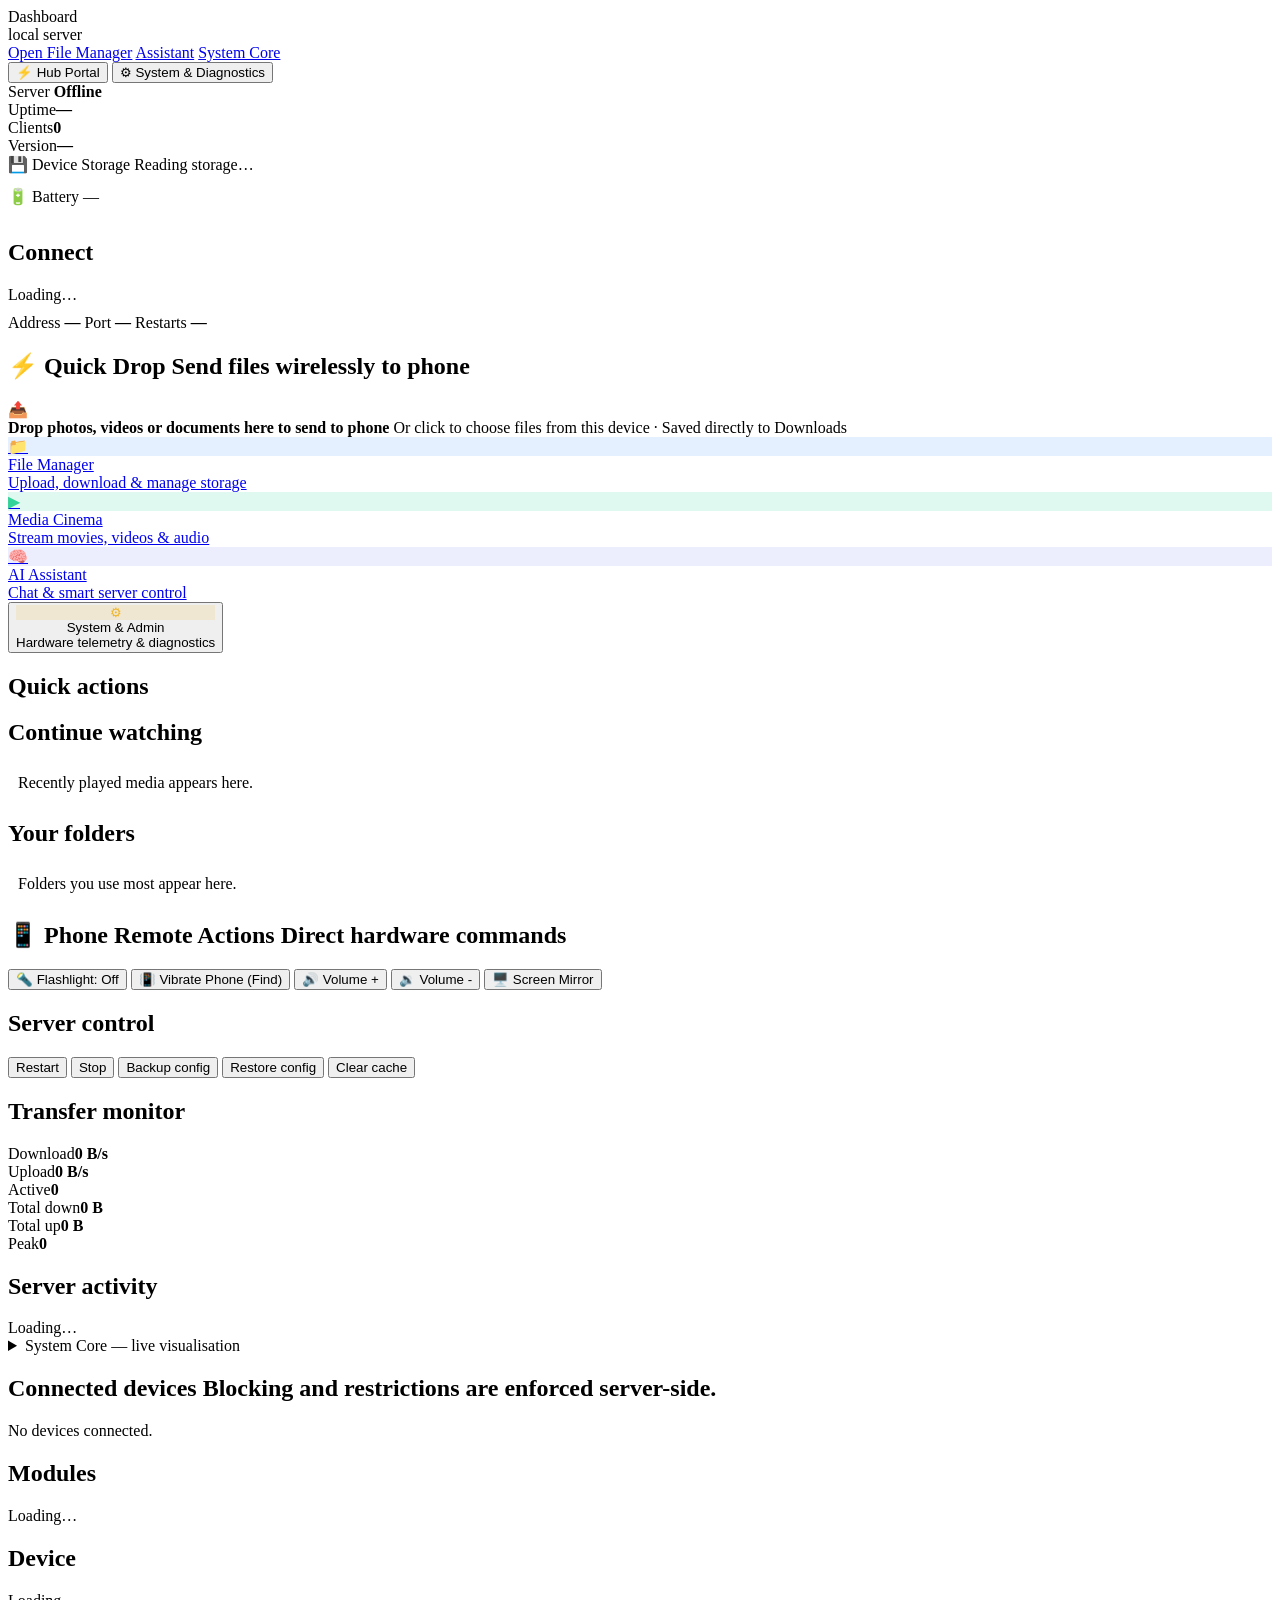
==== app/src/main/assets/dashboard/index.html @ 64a340e4 "feat: modernize web hub, add Quick Drop, phone remote actions, mobile bottom dock, and native share " ====
<!DOCTYPE html>
<html lang="en">
<head>
  <meta charset="UTF-8" />
  <meta name="viewport" content="width=device-width, initial-scale=1.0" />
  <title>LocalHub — Dashboard</title>
  <link rel="stylesheet" href="/style.css" />
  <link rel="stylesheet" href="/theme-pro.css" />
  <link rel="stylesheet" href="/animations.css" />
  <link rel="manifest" href="/manifest.webmanifest" />
  <meta name="theme-color" content="#0c1015" />
  <link rel="icon" type="image/png" href="/icon-192.png" />
</head>
<body class="lh-page">
  <!-- Shared top navigation (rendered by /nav.js) -->
  <div id="lh-nav"></div>

  <main>
    <!-- Page head: what this is + the one thing you usually want to do -->
    <div class="lh-page-head">
      <div>
        <div class="lh-page-title">Dashboard</div>
        <div class="lh-page-sub" id="server-url">local server</div>
      </div>
      <div class="lh-page-actions">
        <a class="btn btn-primary" href="/files" data-test="open-files">Open File Manager</a>
        <a class="btn" href="/ai/">Assistant</a>
        <a class="btn admin-only" href="/core" data-test="open-core">System Core</a>
      </div>
    </div>

    <!-- View Switcher Tabs -->
    <div class="lh-tab-nav" role="tablist">
      <button class="lh-tab active" id="tab-btn-hub" type="button" role="tab" aria-selected="true" onclick="lhSetTab('hub')">
        <span class="lh-tab-ico">⚡</span> Hub Portal
      </button>
      <button class="lh-tab" id="tab-btn-system" type="button" role="tab" aria-selected="false" onclick="lhSetTab('system')">
        <span class="lh-tab-ico">⚙</span> System &amp; Diagnostics
      </button>
    </div>

    <!-- ===== TAB 1: HUB PORTAL (Clean, Mobile-Optimized) ===== -->
    <div class="lh-tab-pane active" id="pane-hub">
      <!-- 1. State at a glance: four numbers -->
      <section class="status-banner lh-metrics" id="status-banner">
        <div class="sb-item"><span>Server</span><b id="online-text"><span class="dot off" id="online-dot"></span> Offline</b></div>
        <div class="sb-item"><span>Uptime</span><b id="sb-uptime">—</b></div>
        <div class="sb-item"><span>Clients</span><b id="sb-clients">0</b></div>
        <div class="sb-item"><span>Version</span><b id="sb-version">—</b></div>
      </section>

      <!-- 2. Device Vitals: Live Storage & Battery Overview -->
      <section class="card lh-vitals-card" id="vitals-card">
        <div class="lh-vitals-row">
          <div class="vital-item">
            <div class="vital-head">
              <span class="vital-label">💾 Device Storage</span>
              <span class="vital-sub" id="storage-summary">Reading storage…</span>
            </div>
            <div class="bar" style="margin-top:6px;height:7px"><div class="bar-fill" id="storage-bar" style="width:0%"></div></div>
          </div>
          <div class="vital-item" style="max-width:180px">
            <div class="vital-head">
              <span class="vital-label">🔋 Battery</span>
              <span class="vital-sub" id="battery-summary">—</span>
            </div>
            <div class="bar" style="margin-top:6px;height:7px"><div class="bar-fill" id="battery-bar" style="width:0%;background:var(--success)"></div></div>
          </div>
        </div>
      </section>

      <!-- 3. Connect: the primary job of this page -->
      <section class="card" id="connect-card">
        <h2>Connect <span class="spacer"></span><span class="hint" id="sb-name" style="text-transform:none;letter-spacing:0"></span></h2>
        <div id="connect-body">
          <div class="loading"><div class="spinner"></div>Loading&hellip;</div>
        </div>
        <div class="row" style="margin-top:10px;gap:14px;flex-wrap:wrap">
          <span class="hint">Address <b id="sb-ip" style="font-family:var(--mono);color:var(--text-dim)">—</b></span>
          <span class="hint">Port <b id="sb-port" style="font-family:var(--mono);color:var(--text-dim)">—</b></span>
          <span class="hint">Restarts <b id="sb-restarts" style="font-family:var(--mono);color:var(--text-dim)">—</b></span>
        </div>
      </section>

      <!-- 4. Quick Drop: Wireless Send to Phone -->
      <section class="card lh-drop-card" id="quickdrop-card">
        <h2>⚡ Quick Drop <span class="spacer"></span><span class="hint" style="text-transform:none;letter-spacing:0">Send files wirelessly to phone</span></h2>
        <div class="quickdrop-zone" id="quickdrop-zone">
          <div class="quickdrop-icon">📤</div>
          <div class="quickdrop-text">
            <b>Drop photos, videos or documents here to send to phone</b>
            <span>Or click to choose files from this device · Saved directly to Downloads</span>
          </div>
          <input type="file" id="quickdrop-input" multiple style="display:none" />
        </div>
        <div class="quickdrop-progress" id="quickdrop-progress" style="display:none">
          <div class="row"><span id="quickdrop-status">Sending file…</span><span class="spacer"></span><span id="quickdrop-pct">0%</span></div>
          <div class="bar" style="margin-top:5px;height:6px"><div class="bar-fill" id="quickdrop-bar" style="width:0%"></div></div>
        </div>
      </section>

      <!-- Mobile-First Launchpad Grid for Easy 1-Tap navigation -->
      <div class="lh-launchpad">
        <a class="lh-launch-tile" href="/files">
          <div class="tile-icon" style="background:rgba(76,154,255,0.15);color:#4c9aff">📁</div>
          <div class="tile-content">
            <div class="tile-title">File Manager</div>
            <div class="tile-desc">Upload, download &amp; manage storage</div>
          </div>
        </a>
        <a class="lh-launch-tile" href="/player">
          <div class="tile-icon" style="background:rgba(52,211,153,0.15);color:#34d399">▶</div>
          <div class="tile-content">
            <div class="tile-title">Media Cinema</div>
            <div class="tile-desc">Stream movies, videos &amp; audio</div>
          </div>
        </a>
        <a class="lh-launch-tile" href="/ai/">
          <div class="tile-icon" style="background:rgba(129,140,248,0.15);color:#818cf8">🧠</div>
          <div class="tile-content">
            <div class="tile-title">AI Assistant</div>
            <div class="tile-desc">Chat &amp; smart server control</div>
          </div>
        </a>
        <button class="lh-launch-tile" type="button" onclick="lhSetTab('system')">
          <div class="tile-icon" style="background:rgba(240,180,41,0.15);color:#f0b429">⚙</div>
          <div class="tile-content">
            <div class="tile-title">System &amp; Admin</div>
            <div class="tile-desc">Hardware telemetry &amp; diagnostics</div>
          </div>
        </button>
      </div>

      <!-- What you can do: real buttons in one row -->
      <section class="card user-only">
        <h2>Quick actions</h2>
        <div class="ctrl-row" id="user-quick"></div>
      </section>

      <!-- User Media & Folders -->
      <section class="card user-only">
        <h2>Continue watching</h2>
        <div id="user-media" class="list"><div class="hint" style="padding:8px 10px">Recently played media appears here.</div></div>
      </section>

      <section class="card user-only">
        <h2>Your folders</h2>
        <div id="user-files" class="list"><div class="hint" style="padding:8px 10px">Folders you use most appear here.</div></div>
      </section>
    </div>

    <!-- ===== TAB 2: SYSTEM & DIAGNOSTICS (Admin & Telemetry) ===== -->
    <div class="lh-tab-pane" id="pane-system">
      <!-- Remote Phone Control (Torch, Vibrate/Find, Volume, Screen Mirror) -->
      <section class="card admin-only" id="remote-control-card">
        <h2>📱 Phone Remote Actions <span class="spacer"></span><span class="hint">Direct hardware commands</span></h2>
        <div class="ctrl-row" style="margin-top:4px">
          <button class="btn" id="btn-torch" type="button">🔦 Flashlight: Off</button>
          <button class="btn" id="btn-vibrate" type="button">📳 Vibrate Phone (Find)</button>
          <button class="btn" id="btn-volume-up" type="button">🔊 Volume +</button>
          <button class="btn" id="btn-volume-down" type="button">🔉 Volume -</button>
          <button class="btn" id="btn-mirror" type="button">🖥️ Screen Mirror</button>
        </div>
        <div id="remote-action-status" class="hint" style="margin-top:8px"></div>
      </section>

      <section class="card admin-only" id="server-control-card">
        <h2>Server control</h2>
        <div class="ctrl-row" id="ctrl-row">
          <button class="btn" data-cmd="restart" data-test="server-restart">Restart</button>
          <button class="btn btn-danger" data-cmd="stop" data-test="server-stop">Stop</button>
          <span class="spacer"></span>
          <button class="btn btn-ghost" data-cmd="backup">Backup config</button>
          <button class="btn btn-ghost" data-cmd="restore">Restore config</button>
          <button class="btn btn-ghost" data-cmd="clear-cache">Clear cache</button>
        </div>
        <div id="ctrl-status" class="hint" style="margin-top:8px"></div>
      </section>

      <div class="lh-cols">
        <section class="card admin-only">
          <h2>Transfer monitor</h2>
          <div class="tm-grid">
            <div class="tm-item"><span>Download</span><b id="tm-dl">0 B/s</b></div>
            <div class="tm-item"><span>Upload</span><b id="tm-ul">0 B/s</b></div>
            <div class="tm-item"><span>Active</span><b id="tm-active">0</b></div>
            <div class="tm-item"><span>Total down</span><b id="tm-totdl">0 B</b></div>
            <div class="tm-item"><span>Total up</span><b id="tm-totul">0 B</b></div>
            <div class="tm-item"><span>Peak</span><b id="tm-peak">0</b></div>
          </div>
        </section>

        <section class="card admin-only">
          <h2>Server activity</h2>
          <div class="act-grid" id="activity-body">Loading&hellip;</div>
        </section>
      </div>

      <!-- System Core keeps its holographic visualisation, but it no longer
           eats the whole first screen: collapsed until you ask for it. -->
      <details class="card" id="core-card">
        <summary>System Core — live visualisation</summary>
        <div class="card-body">
          <div class="core-stage" style="position:relative;width:100%;height:min(52vh,380px);min-height:280px;border-radius:6px;overflow:hidden;background:var(--bg-2)">
            <canvas data-core id="core-embed" style="width:100%;height:100%;display:block"></canvas>
          </div>
          <div class="hint" style="margin-top:8px">
            <span class="dot on" id="core-dot"></span>
            <span id="core-info">loading…</span> — connected clients orbit · CPU / RAM / storage arcs · drag to rotate
          </div>
        </div>
      </details>

      <section class="card admin-only">
        <h2>Connected devices <span class="spacer"></span><span class="hint" style="text-transform:none;letter-spacing:0">Blocking and restrictions are enforced server-side.</span></h2>
        <div id="devices" class="list">No devices connected.</div>
        <div id="device-policy" style="margin-top:12px"></div>
      </section>

      <div class="lh-cols">
        <section class="card">
          <h2>Modules</h2>
          <div id="modules" class="list">Loading&hellip;</div>
        </section>
        <section class="card" id="device-card">
          <h2>Device</h2>
          <div id="device">Loading&hellip;</div>
        </section>
      </div>

      <!-- Supporting / Collapsed Admin Logs -->
      <details class="card" id="logs-card" style="display:none">
        <summary>Access logs</summary>
        <div class="card-body">
          <div class="logtoolbar">
            <button class="chip lf active" data-filter="all">All</button>
            <button class="chip lf" data-filter="GET">GET</button>
            <button class="chip lf" data-filter="POST">POST</button>
            <button class="chip lf" data-filter="download">Download</button>
            <button class="chip lf" data-filter="media">Media</button>
            <button class="chip lf" data-filter="error">Errors</button>
            <span class="spacer"></span>
            <button class="chip" id="export-logs">Export</button>
            <button class="chip" id="download-logs">Download</button>
            <button class="chip btn-danger" id="clear-logs">Clear</button>
          </div>
          <div id="logs" class="logs" style="margin-top:10px"></div>
        </div>
      </details>

      <section class="card dev-only" style="display:none">
        <h2>API explorer</h2>
        <div class="logtoolbar">
          <button class="chip" id="dev-refresh-endpoints">Refresh</button>
          <span class="spacer"></span>
          <button class="chip" id="dev-hide">Hide dev tools</button>
        </div>
        <div id="endpoints" class="list">Loading&hellip;</div>
      </section>
    </div>
  </main>

  <script>
    function lhSetTab(name) {
      var isHub = name === 'hub';
      var pHub = document.getElementById('pane-hub');
      var pSys = document.getElementById('pane-system');
      var bHub = document.getElementById('tab-btn-hub');
      var bSys = document.getElementById('tab-btn-system');
      if (pHub && pSys) {
        pHub.classList.toggle('active', isHub);
        pSys.classList.toggle('active', !isHub);
      }
      if (bHub && bSys) {
        bHub.classList.toggle('active', isHub);
        bSys.classList.toggle('active', !isHub);
        bHub.setAttribute('aria-selected', isHub ? 'true' : 'false');
        bSys.setAttribute('aria-selected', !isHub ? 'true' : 'false');
      }
      try { sessionStorage.setItem('lh_active_tab', name); } catch (e) {}
    }
    if (location.hash === '#system' || (typeof sessionStorage !== 'undefined' && sessionStorage.getItem('lh_active_tab') === 'system')) {
      lhSetTab('system');
    }
  </script>

  <script src="/nav.js"></script>
  <script src="/animations.js"></script>
  <script src="/visuals.js"></script>
  <script src="/core.js"></script>
  <script src="/app.js"></script>
  <script src="/ai/float.js"></script>
  <script>
    // PWA: register the offline shell service worker (safe to fail silently).
    if ("serviceWorker" in navigator) {
      navigator.serviceWorker.register("/sw.js").catch(function () {});
    }
  </script>
</body>
</html>
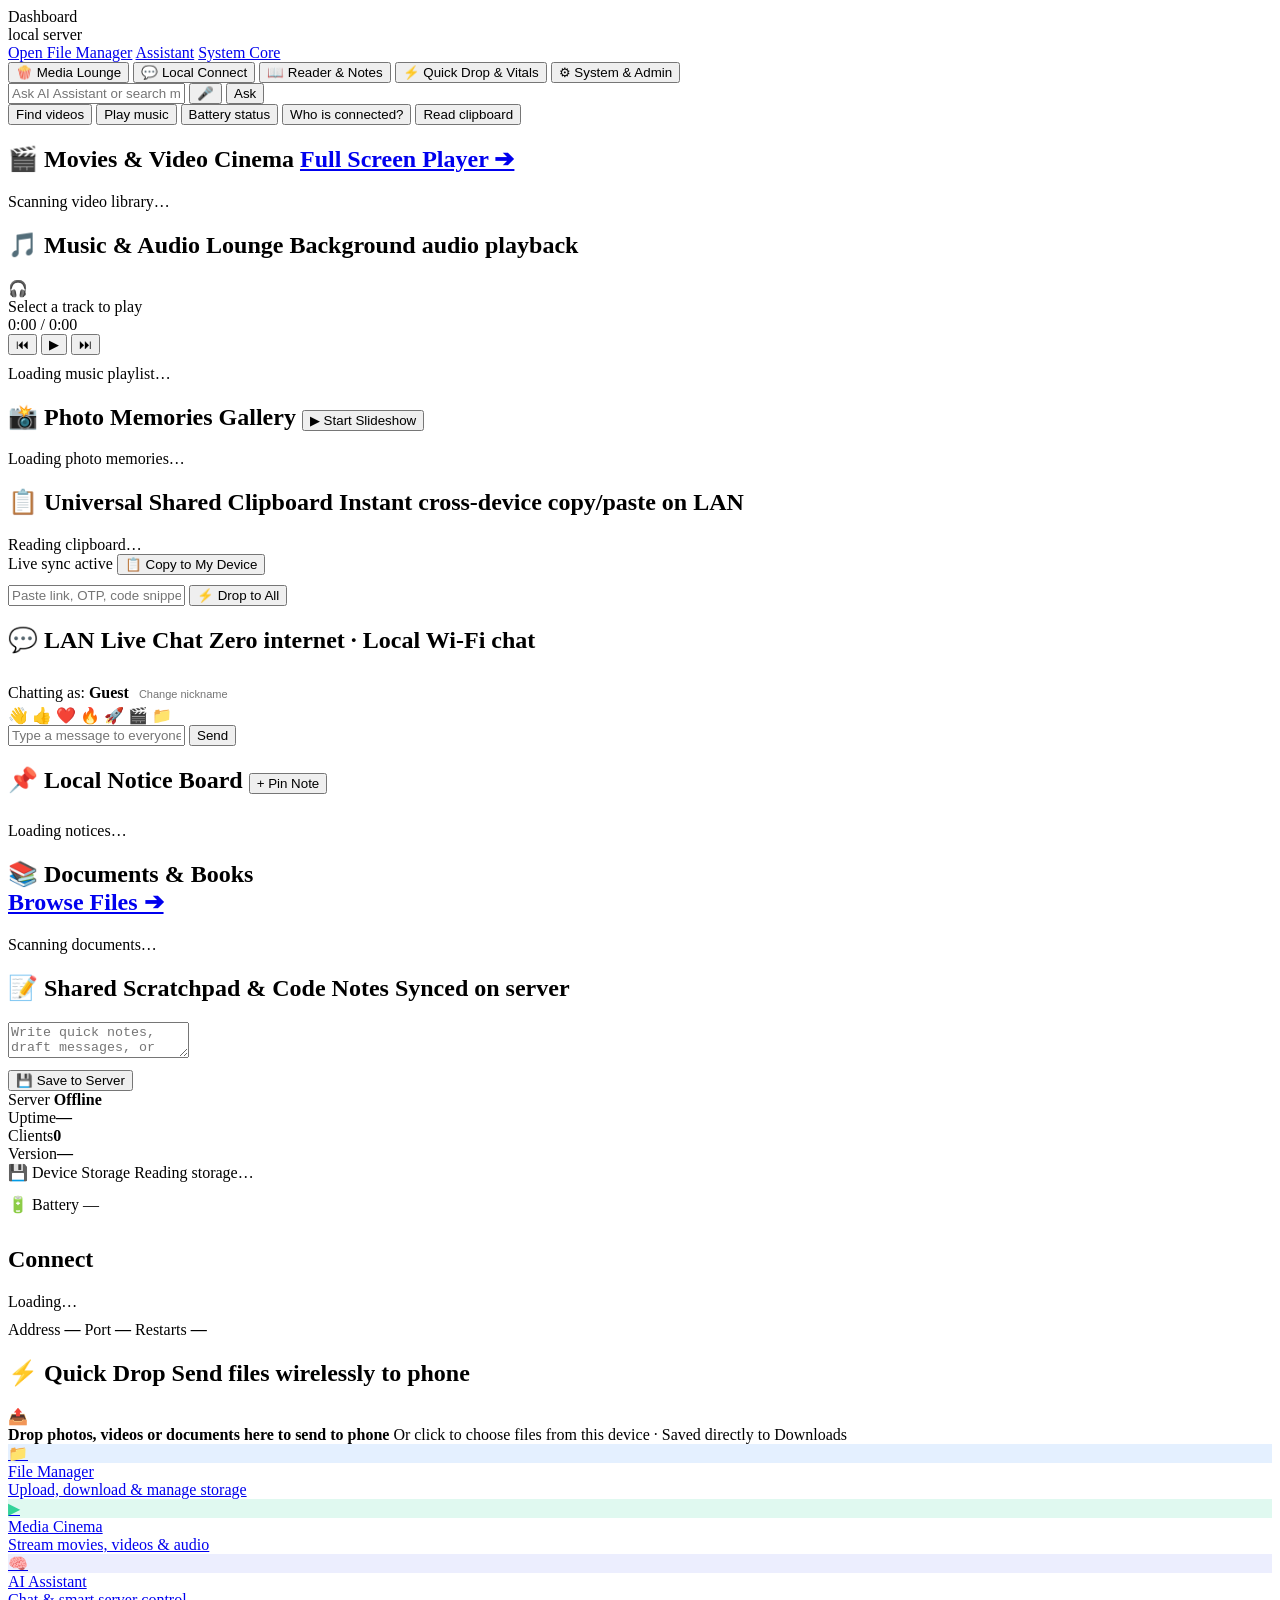
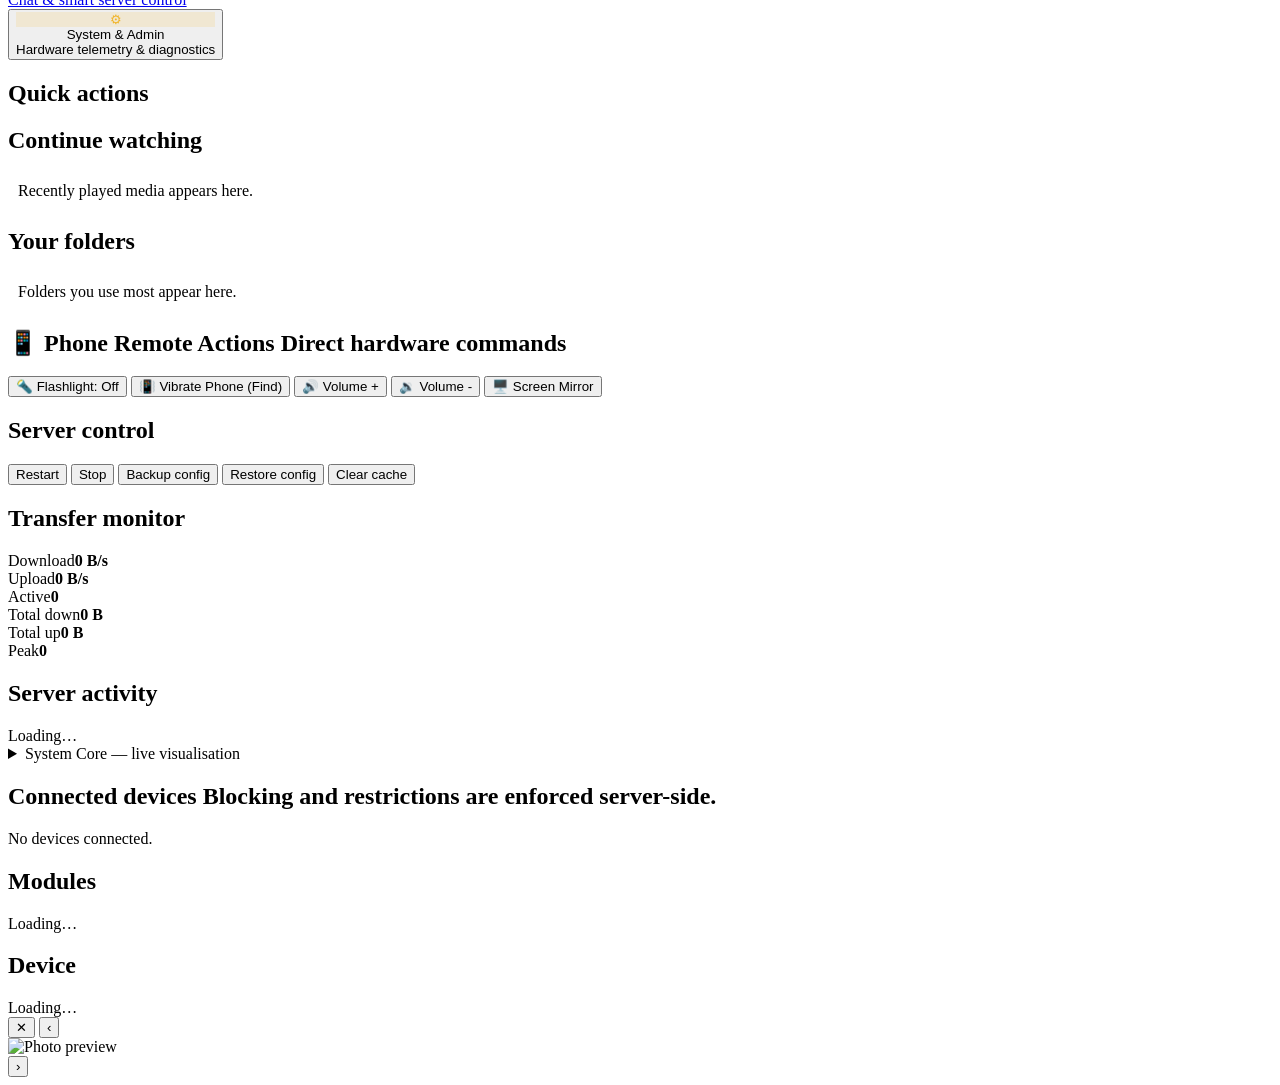
==== commit 841643a6: "Add Media Lounge, Universal Clipboard, LAN Chat, Sticky Wall, Document Reader & Quick AI Assistant" ====
--- a/app/src/main/assets/dashboard/index.html
+++ b/app/src/main/assets/dashboard/index.html
@@ -31,16 +31,202 @@
 
     <!-- View Switcher Tabs -->
     <div class="lh-tab-nav" role="tablist">
-      <button class="lh-tab active" id="tab-btn-hub" type="button" role="tab" aria-selected="true" onclick="lhSetTab('hub')">
-        <span class="lh-tab-ico">⚡</span> Hub Portal
+      <button class="lh-tab active" id="tab-btn-lounge" type="button" role="tab" aria-selected="true" onclick="lhSetTab('lounge')">
+        <span class="lh-tab-ico">🍿</span> Media Lounge
       </button>
-      <button class="lh-tab" id="tab-btn-system" type="button" role="tab" aria-selected="false" onclick="lhSetTab('system')">
-        <span class="lh-tab-ico">⚙</span> System &amp; Diagnostics
+      <button class="lh-tab" id="tab-btn-connect" type="button" role="tab" aria-selected="false" onclick="lhSetTab('connect')">
+        <span class="lh-tab-ico">💬</span> Local Connect
       </button>
-    </div>
-
-    <!-- ===== TAB 1: HUB PORTAL (Clean, Mobile-Optimized) ===== -->
-    <div class="lh-tab-pane active" id="pane-hub">
+      <button class="lh-tab" id="tab-btn-reader" type="button" role="tab" aria-selected="false" onclick="lhSetTab('reader')">
+        <span class="lh-tab-ico">📖</span> Reader &amp; Notes
+      </button>
+      <button class="lh-tab" id="tab-btn-hub" type="button" role="tab" aria-selected="false" onclick="lhSetTab('hub')">
+        <span class="lh-tab-ico">⚡</span> Quick Drop &amp; Vitals
+      </button>
+      <button class="lh-tab admin-only" id="tab-btn-system" type="button" role="tab" aria-selected="false" onclick="lhSetTab('system')">
+        <span class="lh-tab-ico">⚙</span> System &amp; Admin
+      </button>
+    </div>
+
+    <!-- ===== TAB 1: MEDIA LOUNGE (Entertainment & Streaming Hub) ===== -->
+    <div class="lh-tab-pane active" id="pane-lounge">
+      <!-- Quick AI Assistant & Search Bar -->
+      <section class="card ai-quick-card">
+        <div class="ai-quick-row">
+          <input type="text" class="ai-quick-input" id="ai-quick-input" placeholder="Ask AI Assistant or search movies, songs, docs… (e.g. 'find videos')" autocomplete="off" />
+          <button class="ai-mic-btn" id="ai-quick-mic" type="button" title="Voice search / command">🎤</button>
+          <button class="btn btn-primary" id="ai-quick-btn" type="button">Ask</button>
+        </div>
+        <div class="ai-prompt-chips">
+          <button class="ai-prompt-chip" type="button">Find videos</button>
+          <button class="ai-prompt-chip" type="button">Play music</button>
+          <button class="ai-prompt-chip" type="button">Battery status</button>
+          <button class="ai-prompt-chip" type="button">Who is connected?</button>
+          <button class="ai-prompt-chip" type="button">Read clipboard</button>
+        </div>
+        <div id="ai-quick-result" style="display:none"></div>
+      </section>
+
+      <!-- 1. Movies & Video Cinema Shelf -->
+      <section class="card">
+        <h2>🎬 Movies &amp; Video Cinema <span class="spacer"></span><a class="hint" href="/player">Full Screen Player ➔</a></h2>
+        <div class="media-grid" id="movies-shelf" style="margin-top:10px">
+          <div class="loading"><div class="spinner"></div>Scanning video library&hellip;</div>
+        </div>
+      </section>
+
+      <!-- 2. Music & Audio Lounge -->
+      <section class="card">
+        <h2>🎵 Music &amp; Audio Lounge <span class="spacer"></span><span class="hint">Background audio playback</span></h2>
+        <!-- Docked audio player card -->
+        <div class="audio-dock" style="margin-top:10px">
+          <div class="audio-dock-head">
+            <div class="audio-dock-art">🎧</div>
+            <div class="audio-dock-meta">
+              <div class="audio-track-title" id="docked-track-title">Select a track to play</div>
+              <div class="audio-dock-time" id="audio-time-txt">0:00 / 0:00</div>
+            </div>
+            <div class="audio-dock-controls">
+              <button class="audio-ctrl-btn" id="audio-btn-prev" type="button" title="Previous track">⏮</button>
+              <button class="audio-ctrl-btn btn-play-hero" id="audio-btn-play" type="button" title="Play / Pause">▶</button>
+              <button class="audio-ctrl-btn" id="audio-btn-next" type="button" title="Next track">⏭</button>
+            </div>
+          </div>
+          <div class="audio-progress-track" id="audio-progress-track">
+            <div class="audio-progress-bar" id="audio-progress-bar"></div>
+          </div>
+          <audio id="docked-audio-tag" preload="metadata" style="display:none"></audio>
+        </div>
+        <!-- Playlist list -->
+        <div class="audio-playlist-box" id="audio-playlist" style="margin-top:10px">
+          <div class="loading"><div class="spinner"></div>Loading music playlist&hellip;</div>
+        </div>
+      </section>
+
+      <!-- 3. Photo Memories Gallery -->
+      <section class="card">
+        <h2>📸 Photo Memories Gallery <span class="spacer"></span><button class="btn btn-micro ghost" id="btn-slideshow-toggle" type="button">▶ Start Slideshow</button></h2>
+        <div class="photos-grid" id="photos-grid" style="margin-top:10px">
+          <div class="loading"><div class="spinner"></div>Loading photo memories&hellip;</div>
+        </div>
+      </section>
+    </div>
+
+    <!-- ===== TAB 2: LOCAL CONNECT (Clipboard, LAN Chat, Sticky Wall) ===== -->
+    <div class="lh-tab-pane" id="pane-connect">
+      <!-- Universal Shared Clipboard -->
+      <section class="card">
+        <h2>📋 Universal Shared Clipboard <span class="spacer"></span><span class="hint">Instant cross-device copy/paste on LAN</span></h2>
+        <div class="clip-live-box" style="margin-top:10px">
+          <div class="clip-live-content" id="clip-live-text">Reading clipboard…</div>
+          <div class="clip-live-footer">
+            <span class="clip-live-meta" id="clip-live-meta">Live sync active</span>
+            <button class="btn btn-primary btn-micro" id="clip-copy-btn" type="button">📋 Copy to My Device</button>
+          </div>
+        </div>
+        <div class="row" style="margin-top:10px;gap:8px">
+          <input class="input" id="clip-input" placeholder="Paste link, OTP, code snippet or text to drop to all devices…" style="flex:1" />
+          <button class="btn btn-primary" id="clip-send-btn" type="button">⚡ Drop to All</button>
+        </div>
+        <div class="clip-history-row" id="clip-history-list"></div>
+      </section>
+
+      <!-- Two column: Live LAN Chat & Sticky Wall -->
+      <div class="lh-cols">
+        <!-- Zero-Data LAN Chat Room -->
+        <section class="card" style="display:flex;flex-direction:column">
+          <h2>💬 LAN Live Chat <span class="spacer"></span><span class="hint">Zero internet · Local Wi-Fi chat</span></h2>
+          <div class="chat-container" style="margin-top:8px">
+            <div class="chat-header">
+              <span>Chatting as: <b id="chat-my-nick" style="color:var(--accent)">Guest</b></span>
+              <input id="chat-nickname-input" placeholder="Change nickname" style="width:120px;height:24px;font-size:11px;background:var(--bg);border:1px solid var(--border);border-radius:3px;padding:0 6px;color:var(--text)" />
+            </div>
+            <div class="chat-feed" id="chat-messages-feed"></div>
+            <div class="chat-footer">
+              <div class="chat-quick-emojis">
+                <span class="chat-quick-emoji">👋</span>
+                <span class="chat-quick-emoji">👍</span>
+                <span class="chat-quick-emoji">❤️</span>
+                <span class="chat-quick-emoji">🔥</span>
+                <span class="chat-quick-emoji">🚀</span>
+                <span class="chat-quick-emoji">🎬</span>
+                <span class="chat-quick-emoji">📁</span>
+              </div>
+              <div class="row" style="gap:6px">
+                <input class="input" id="chat-message-input" placeholder="Type a message to everyone on Wi-Fi…" style="flex:1" />
+                <button class="btn btn-primary" id="chat-message-send" type="button">Send</button>
+              </div>
+            </div>
+          </div>
+        </section>
+
+        <!-- Sticky Notice Board / Wall -->
+        <section class="card" style="display:flex;flex-direction:column">
+          <h2>📌 Local Notice Board <span class="spacer"></span><button class="btn btn-micro ghost" id="btn-wall-add" type="button">+ Pin Note</button></h2>
+          <!-- Inline add note form -->
+          <div id="wall-add-form" style="display:none;margin:8px 0;padding:10px;background:var(--surface-2);border-radius:var(--radius-sm);border:1px solid var(--border)">
+            <input class="input" id="note-input-title" placeholder="Notice title (e.g. Wi-Fi info, Goa Trip)" style="width:100%;margin-bottom:6px" />
+            <textarea class="input" id="note-input-content" placeholder="Note message..." style="width:100%;height:60px;margin-bottom:6px"></textarea>
+            <div class="row" style="gap:8px;align-items:center">
+              <select id="note-input-color" style="height:28px;background:var(--bg);border:1px solid var(--border);color:var(--text);border-radius:3px;padding:0 6px">
+                <option value="yellow">Yellow</option>
+                <option value="blue">Blue</option>
+                <option value="green">Green</option>
+                <option value="pink">Pink</option>
+                <option value="purple">Purple</option>
+              </select>
+              <label style="font-size:11px;display:flex;align-items:center;gap:4px;cursor:pointer"><input type="checkbox" id="note-input-pinned" /> Pin to top</label>
+              <span class="spacer"></span>
+              <button class="btn btn-ghost btn-micro" id="wall-cancel-note" type="button">Cancel</button>
+              <button class="btn btn-primary btn-micro" id="wall-submit-note" type="button">Post Notice</button>
+            </div>
+          </div>
+          <div class="wall-notes-grid" id="wall-notes-grid" style="margin-top:8px">
+            <div class="loading"><div class="spinner"></div>Loading notices&hellip;</div>
+          </div>
+        </section>
+      </div>
+    </div>
+
+    <!-- ===== TAB 3: READER & NOTES (Documents, TTS Audiobook, Scratchpad) ===== -->
+    <div class="lh-tab-pane" id="pane-reader">
+      <div class="reader-container">
+        <!-- Document Library List -->
+        <section class="card" style="flex:1;max-width:320px">
+          <h2>📚 Documents &amp; Books <span class="spacer"></span><a class="hint" href="/files">Browse Files ➔</a></h2>
+          <div class="list" id="reader-doc-list" style="margin-top:8px;max-height:480px;overflow-y:auto">
+            <div class="loading"><div class="spinner"></div>Scanning documents&hellip;</div>
+          </div>
+        </section>
+
+        <!-- Document Viewer & Audiobook Pane -->
+        <section class="reader-viewer-card" id="reader-viewer-pane" style="display:none">
+          <div class="reader-toolbar">
+            <b id="reader-doc-title" style="font-size:13px;white-space:nowrap;overflow:hidden;text-overflow:ellipsis">Document Viewer</b>
+            <div class="row" style="gap:6px;align-items:center">
+              <button class="btn btn-micro ghost" id="reader-zoom-out" type="button" title="Smaller font">A-</button>
+              <button class="btn btn-micro ghost" id="reader-zoom-in" type="button" title="Larger font">A+</button>
+              <button class="btn btn-micro" id="reader-btn-tts" type="button">🔊 Read Aloud (TTS)</button>
+              <button class="btn btn-micro ghost" id="reader-btn-close" type="button">✕ Close</button>
+            </div>
+          </div>
+          <audio id="reader-tts-audio" style="width:100%;margin-bottom:8px" controls></audio>
+          <div id="reader-doc-body"></div>
+        </section>
+      </div>
+
+      <!-- Shared Scratchpad -->
+      <section class="card" style="margin-top:12px">
+        <h2>📝 Shared Scratchpad &amp; Code Notes <span class="spacer"></span><span class="hint" id="scratchpad-meta">Synced on server</span></h2>
+        <textarea class="scratchpad-area" id="scratchpad-textarea" placeholder="Write quick notes, draft messages, or paste code snippets here. Saved directly on LocalHub server!"></textarea>
+        <div class="row" style="margin-top:8px">
+          <button class="btn btn-primary" id="scratchpad-save" type="button">💾 Save to Server</button>
+        </div>
+      </section>
+    </div>
+
+    <!-- ===== TAB 4: HUB OVERVIEW (Quick Drop & Telemetry) ===== -->
+    <div class="lh-tab-pane" id="pane-hub">
       <!-- 1. State at a glance: four numbers -->
       <section class="status-banner lh-metrics" id="status-banner">
         <div class="sb-item"><span>Server</span><b id="online-text"><span class="dot off" id="online-dot"></span> Offline</b></div>
@@ -260,27 +446,41 @@
     </div>
   </main>
 
+  <!-- Lightbox Modal for Photo Gallery -->
+  <div class="lightbox-modal" id="lightbox-modal" role="dialog" aria-label="Photo Lightbox">
+    <button class="lightbox-close-btn" id="lightbox-close" type="button" title="Close (Esc)">✕</button>
+    <button class="lightbox-nav-btn prev" id="lightbox-prev" type="button" title="Previous photo (Left arrow)">‹</button>
+    <div class="lightbox-content-box">
+      <img id="lightbox-img" src="" alt="Photo preview" />
+    </div>
+    <button class="lightbox-nav-btn next" id="lightbox-next" type="button" title="Next photo (Right arrow)">›</button>
+    <div class="lightbox-toolbar">
+      <span class="lightbox-caption" id="lightbox-caption"></span>
+    </div>
+  </div>
+
   <script>
     function lhSetTab(name) {
-      var isHub = name === 'hub';
-      var pHub = document.getElementById('pane-hub');
-      var pSys = document.getElementById('pane-system');
-      var bHub = document.getElementById('tab-btn-hub');
-      var bSys = document.getElementById('tab-btn-system');
-      if (pHub && pSys) {
-        pHub.classList.toggle('active', isHub);
-        pSys.classList.toggle('active', !isHub);
-      }
-      if (bHub && bSys) {
-        bHub.classList.toggle('active', isHub);
-        bSys.classList.toggle('active', !isHub);
-        bHub.setAttribute('aria-selected', isHub ? 'true' : 'false');
-        bSys.setAttribute('aria-selected', !isHub ? 'true' : 'false');
-      }
+      var tabs = ['lounge', 'connect', 'reader', 'hub', 'system'];
+      tabs.forEach(function (t) {
+        var p = document.getElementById('pane-' + t);
+        var b = document.getElementById('tab-btn-' + t);
+        var active = (t === name);
+        if (p) p.classList.toggle('active', active);
+        if (b) {
+          b.classList.toggle('active', active);
+          b.setAttribute('aria-selected', active ? 'true' : 'false');
+        }
+      });
       try { sessionStorage.setItem('lh_active_tab', name); } catch (e) {}
     }
-    if (location.hash === '#system' || (typeof sessionStorage !== 'undefined' && sessionStorage.getItem('lh_active_tab') === 'system')) {
+    var savedTab = (typeof sessionStorage !== 'undefined' && sessionStorage.getItem('lh_active_tab'));
+    if (location.hash === '#system' || savedTab === 'system') {
       lhSetTab('system');
+    } else if (savedTab && ['lounge', 'connect', 'reader', 'hub'].indexOf(savedTab) >= 0) {
+      lhSetTab(savedTab);
+    } else {
+      lhSetTab('lounge');
     }
   </script>
 
@@ -289,6 +489,7 @@
   <script src="/visuals.js"></script>
   <script src="/core.js"></script>
   <script src="/app.js"></script>
+  <script src="/hub-features.js"></script>
   <script src="/ai/float.js"></script>
   <script>
     // PWA: register the offline shell service worker (safe to fail silently).
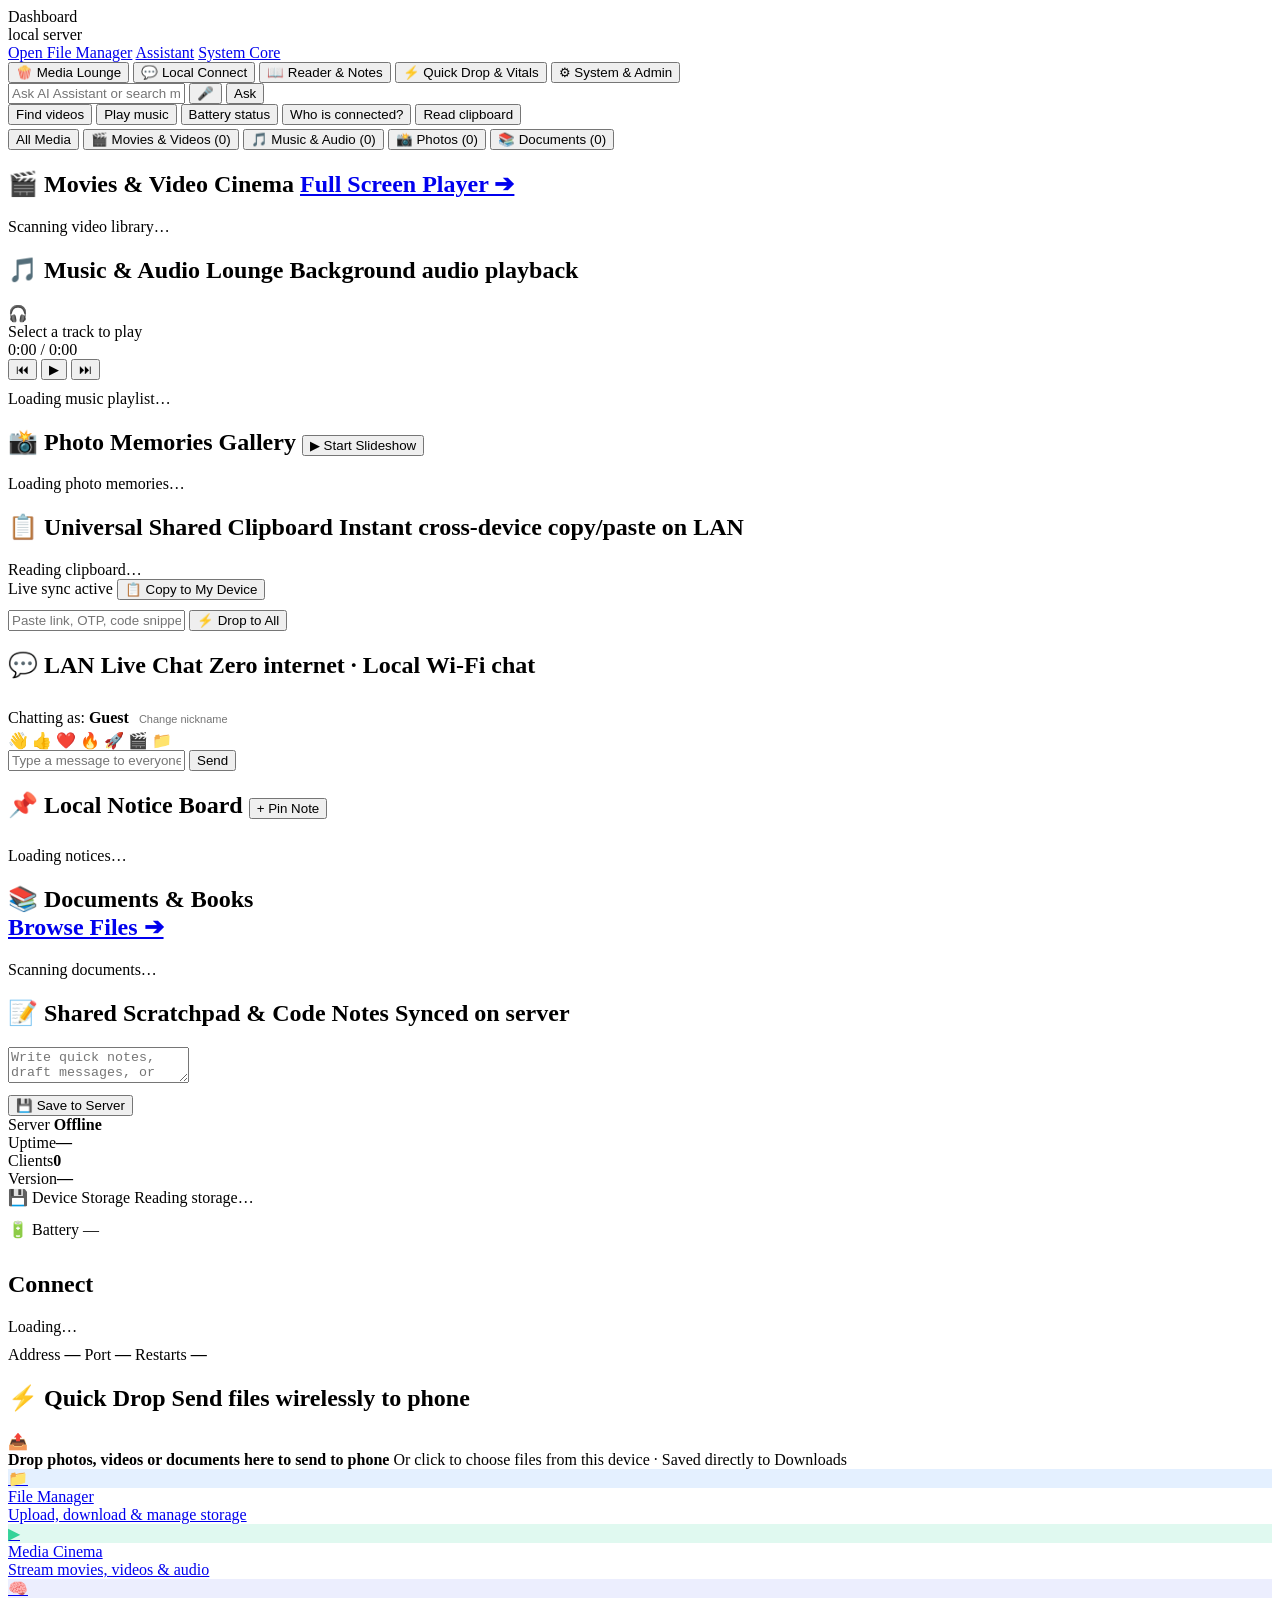
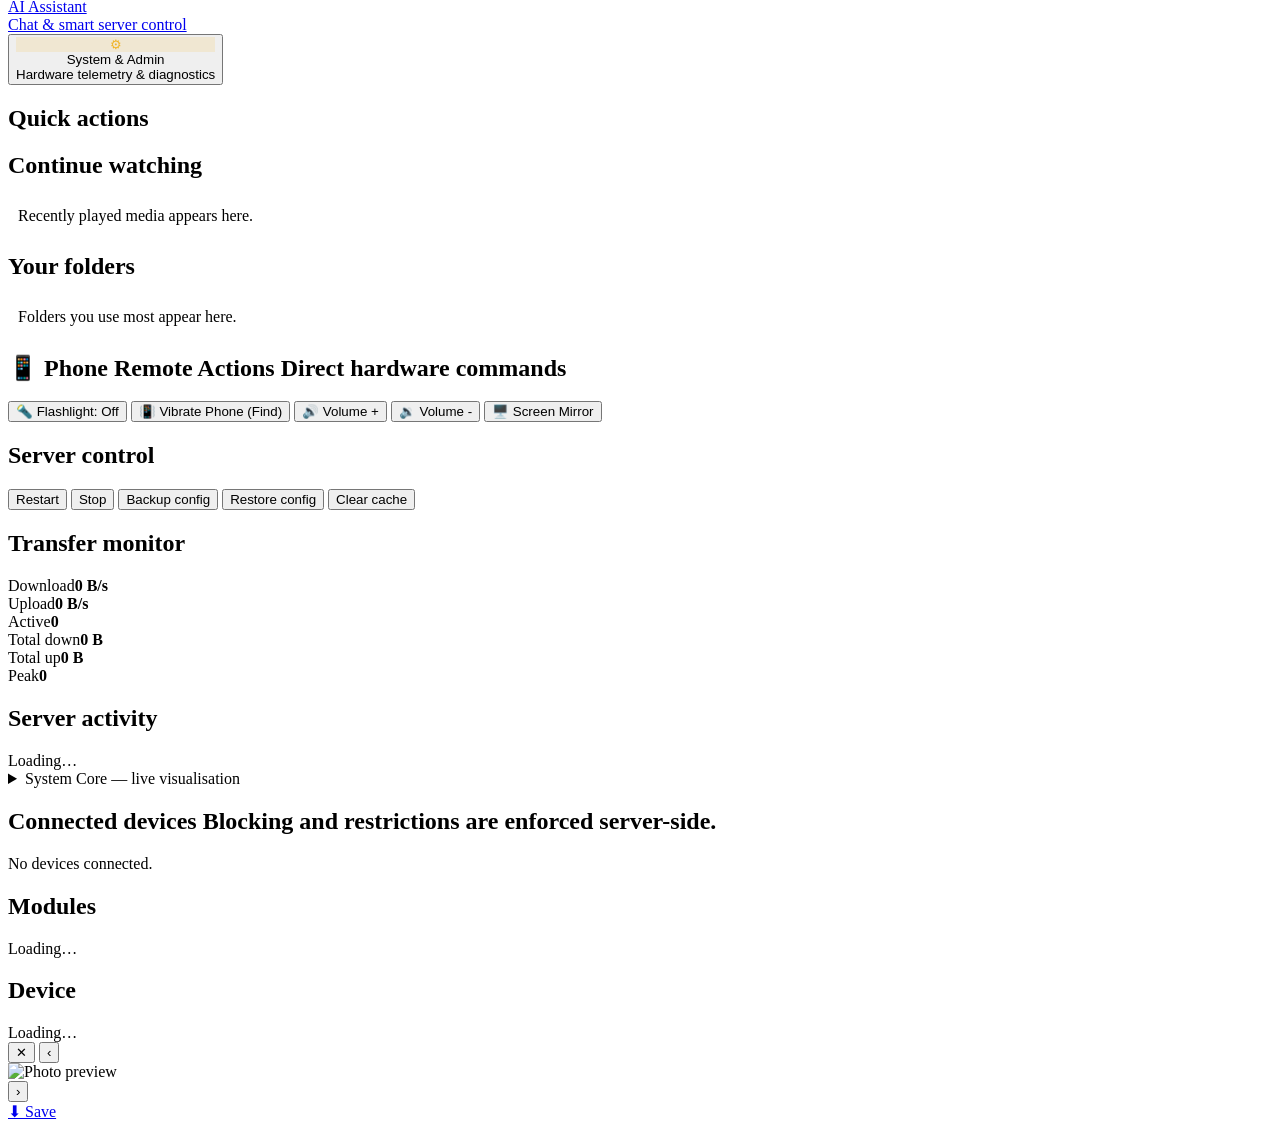
==== commit 23ec3e53: "Polish professional UI: add pulsing server status, hardware telemetry cards, scaffold brand pill, bo" ====
--- a/app/src/main/assets/dashboard/index.html
+++ b/app/src/main/assets/dashboard/index.html
@@ -67,8 +67,17 @@
         <div id="ai-quick-result" style="display:none"></div>
       </section>
 
+      <!-- Media Category Filter Pills -->
+      <div class="logtoolbar lounge-filter-bar" id="lounge-filter-bar" style="margin:4px 0 2px">
+        <button class="chip active lf-cat" data-cat="all">All Media</button>
+        <button class="chip lf-cat" data-cat="videos">🎬 Movies &amp; Videos (<span id="count-videos">0</span>)</button>
+        <button class="chip lf-cat" data-cat="audio">🎵 Music &amp; Audio (<span id="count-audio">0</span>)</button>
+        <button class="chip lf-cat" data-cat="photos">📸 Photos (<span id="count-photos">0</span>)</button>
+        <button class="chip lf-cat" data-cat="docs">📚 Documents (<span id="count-docs">0</span>)</button>
+      </div>
+
       <!-- 1. Movies & Video Cinema Shelf -->
-      <section class="card">
+      <section class="card" id="shelf-section-videos">
         <h2>🎬 Movies &amp; Video Cinema <span class="spacer"></span><a class="hint" href="/player">Full Screen Player ➔</a></h2>
         <div class="media-grid" id="movies-shelf" style="margin-top:10px">
           <div class="loading"><div class="spinner"></div>Scanning video library&hellip;</div>
@@ -76,7 +85,7 @@
       </section>
 
       <!-- 2. Music & Audio Lounge -->
-      <section class="card">
+      <section class="card" id="shelf-section-audio">
         <h2>🎵 Music &amp; Audio Lounge <span class="spacer"></span><span class="hint">Background audio playback</span></h2>
         <!-- Docked audio player card -->
         <div class="audio-dock" style="margin-top:10px">
@@ -104,7 +113,7 @@
       </section>
 
       <!-- 3. Photo Memories Gallery -->
-      <section class="card">
+      <section class="card" id="shelf-section-photos">
         <h2>📸 Photo Memories Gallery <span class="spacer"></span><button class="btn btn-micro ghost" id="btn-slideshow-toggle" type="button">▶ Start Slideshow</button></h2>
         <div class="photos-grid" id="photos-grid" style="margin-top:10px">
           <div class="loading"><div class="spinner"></div>Loading photo memories&hellip;</div>
@@ -203,7 +212,14 @@
         <section class="reader-viewer-card" id="reader-viewer-pane" style="display:none">
           <div class="reader-toolbar">
             <b id="reader-doc-title" style="font-size:13px;white-space:nowrap;overflow:hidden;text-overflow:ellipsis">Document Viewer</b>
-            <div class="row" style="gap:6px;align-items:center">
+            <div class="row" style="gap:6px;align-items:center;flex-wrap:wrap">
+              <select id="reader-speed-select" class="chip" style="height:26px;padding:0 6px" title="TTS Speed">
+                <option value="0.85">0.85x</option>
+                <option value="1.0" selected>1.0x</option>
+                <option value="1.25">1.25x</option>
+                <option value="1.5">1.5x</option>
+              </select>
+              <button class="btn btn-micro ghost" id="reader-theme-toggle" type="button" title="Toggle Sepia / Dark / Light theme">🎨 Theme</button>
               <button class="btn btn-micro ghost" id="reader-zoom-out" type="button" title="Smaller font">A-</button>
               <button class="btn btn-micro ghost" id="reader-zoom-in" type="button" title="Larger font">A+</button>
               <button class="btn btn-micro" id="reader-btn-tts" type="button">🔊 Read Aloud (TTS)</button>
@@ -456,6 +472,24 @@
     <button class="lightbox-nav-btn next" id="lightbox-next" type="button" title="Next photo (Right arrow)">›</button>
     <div class="lightbox-toolbar">
       <span class="lightbox-caption" id="lightbox-caption"></span>
+      <a class="btn btn-micro ghost" id="lightbox-dl" href="#" download title="Download photo">⬇ Save</a>
+    </div>
+  </div>
+
+  <!-- Persistent Bottom Floating Mini Player -->
+  <div class="lh-bottom-player" id="lh-bottom-player" style="display:none">
+    <div class="mini-player-content" onclick="lhSetTab('lounge')">
+      <span class="mini-player-icon">🎵</span>
+      <div class="mini-player-text">
+        <b id="mini-player-title">Track Name</b>
+        <span id="mini-player-sub">Tap to open player</span>
+      </div>
+    </div>
+    <div class="mini-player-actions">
+      <button class="mini-player-btn" id="mini-player-prev" type="button" title="Previous track">⏮</button>
+      <button class="mini-player-btn play" id="mini-player-play" type="button" title="Play / Pause">⏸</button>
+      <button class="mini-player-btn" id="mini-player-next" type="button" title="Next track">⏭</button>
+      <button class="mini-player-btn close" id="mini-player-close" type="button" title="Dismiss player">✕</button>
     </div>
   </div>
 
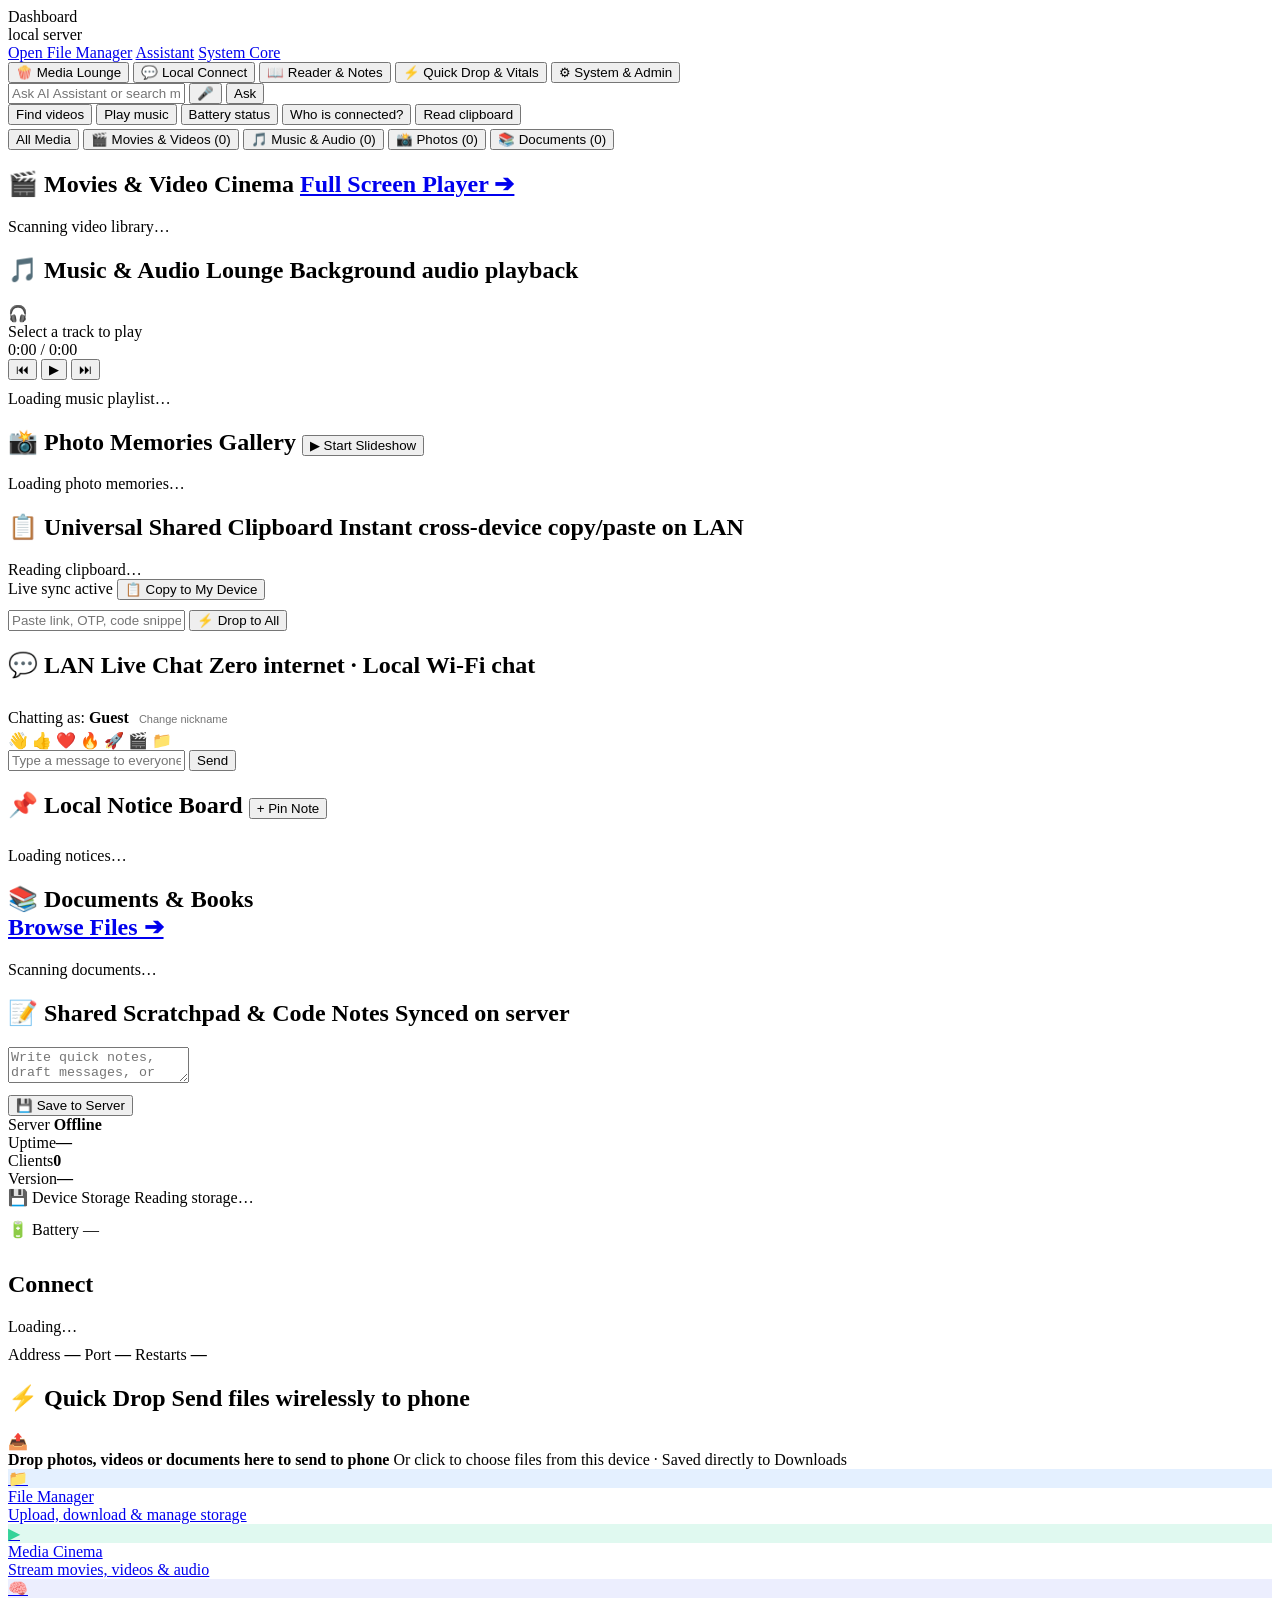
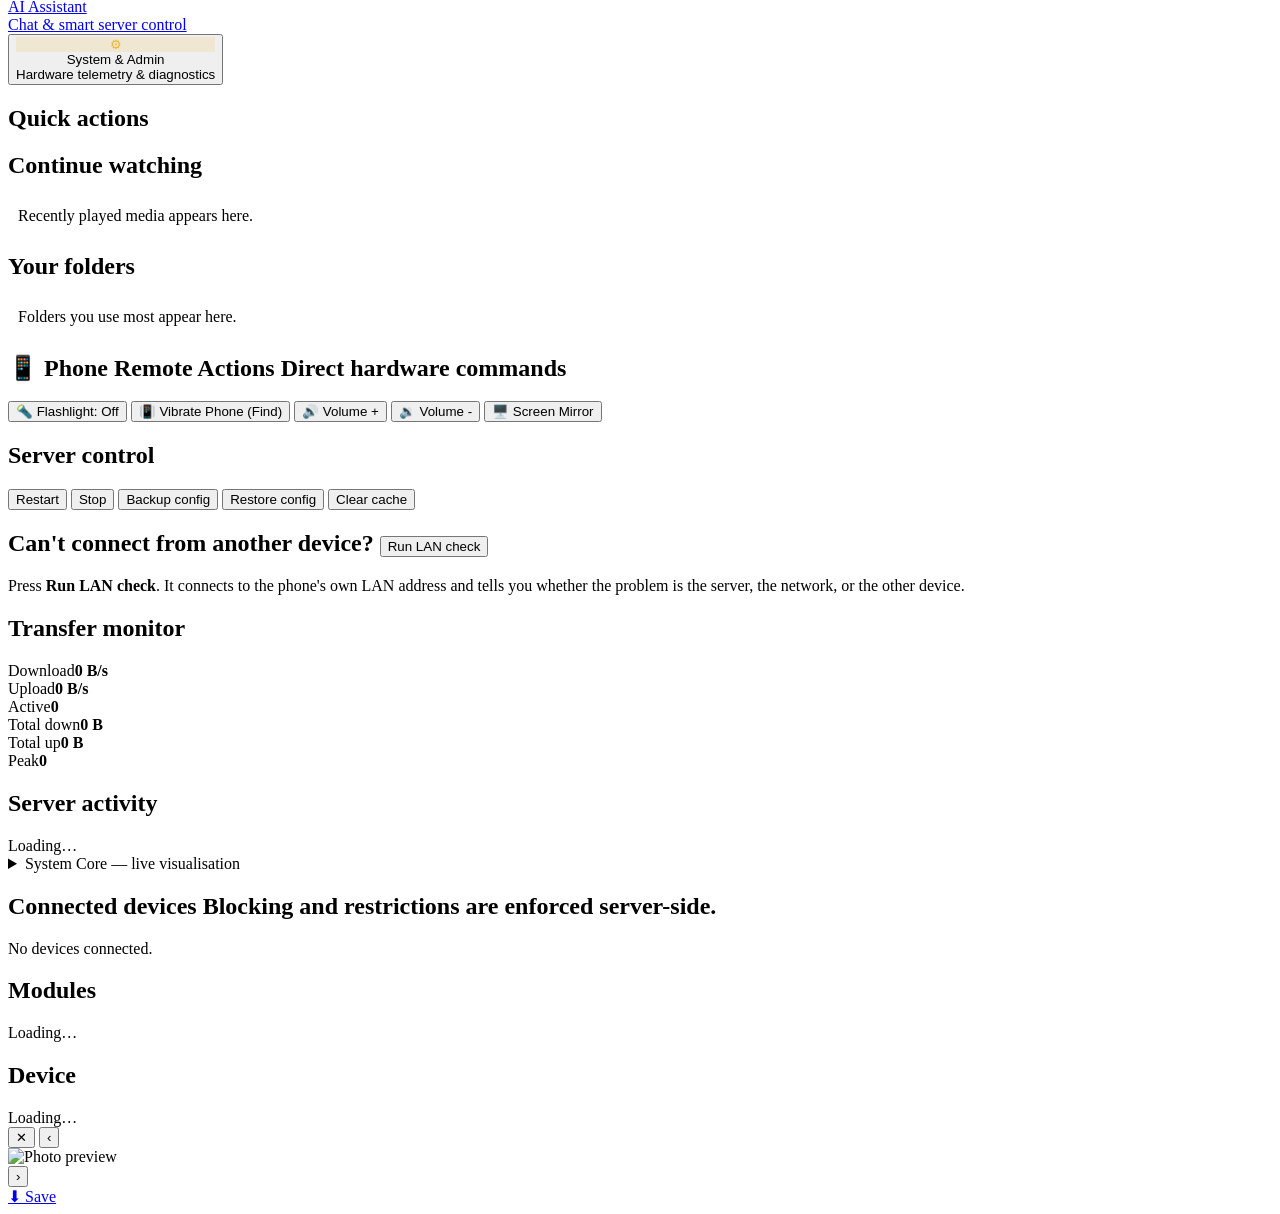
==== commit e7f65136: "Sentinel fault system, NLU assistant core, and motion system 1. Sentinel - replaces monitoring with " ====
--- a/app/src/main/assets/dashboard/index.html
+++ b/app/src/main/assets/dashboard/index.html
@@ -7,6 +7,7 @@
   <link rel="stylesheet" href="/style.css" />
   <link rel="stylesheet" href="/theme-pro.css" />
   <link rel="stylesheet" href="/animations.css" />
+  <link rel="stylesheet" href="/motion.css" />
   <link rel="manifest" href="/manifest.webmanifest" />
   <meta name="theme-color" content="#0c1015" />
   <link rel="icon" type="image/png" href="/icon-192.png" />
@@ -379,6 +380,19 @@
         <div id="ctrl-status" class="hint" style="margin-top:8px"></div>
       </section>
 
+      <!-- LAN reachability self-test. Answers the single most common support
+           question: "the server says it is running, so why can't my PC open it?" -->
+      <section class="card admin-only" id="netdiag-card">
+        <h2>Can't connect from another device?
+          <span class="spacer"></span>
+          <button class="btn btn-ghost" id="btn-netdiag" type="button">Run LAN check</button>
+        </h2>
+        <div id="netdiag-body" class="hint" style="text-transform:none;letter-spacing:0">
+          Press <b>Run LAN check</b>. It connects to the phone's own LAN address and tells you
+          whether the problem is the server, the network, or the other device.
+        </div>
+      </section>
+
       <div class="lh-cols">
         <section class="card admin-only">
           <h2>Transfer monitor</h2>
@@ -500,7 +514,15 @@
         var p = document.getElementById('pane-' + t);
         var b = document.getElementById('tab-btn-' + t);
         var active = (t === name);
-        if (p) p.classList.toggle('active', active);
+        if (p) {
+          p.classList.toggle('active', active);
+          if (active && window.LH && LH.Motion) {
+            LH.Motion.tabIn(p);
+            // Stagger now, while the pane is visible - a CSS class applied to a
+            // hidden pane would have finished animating before anyone saw it.
+            LH.Motion.stagger(p);
+          }
+        }
         if (b) {
           b.classList.toggle('active', active);
           b.setAttribute('aria-selected', active ? 'true' : 'false');
@@ -518,6 +540,7 @@
     }
   </script>
 
+  <script src="/motion.js"></script>
   <script src="/nav.js"></script>
   <script src="/animations.js"></script>
   <script src="/visuals.js"></script>
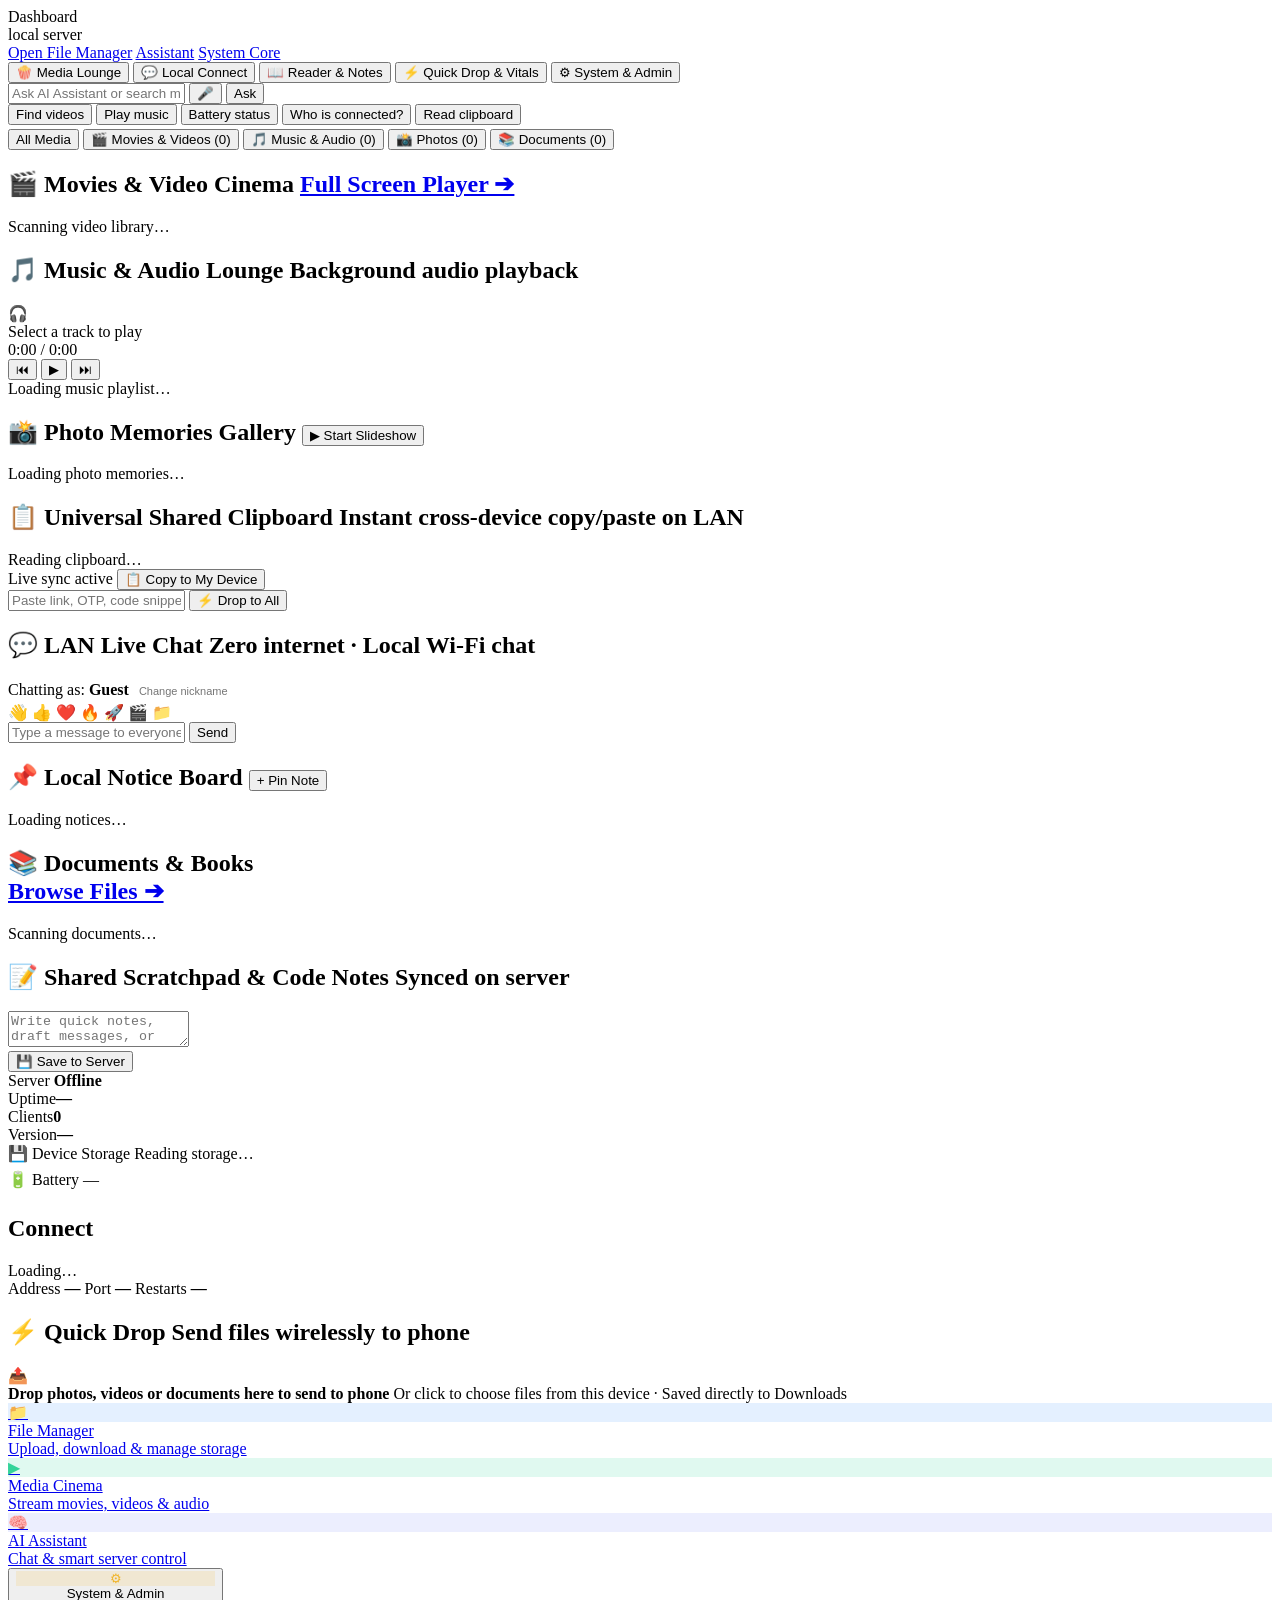
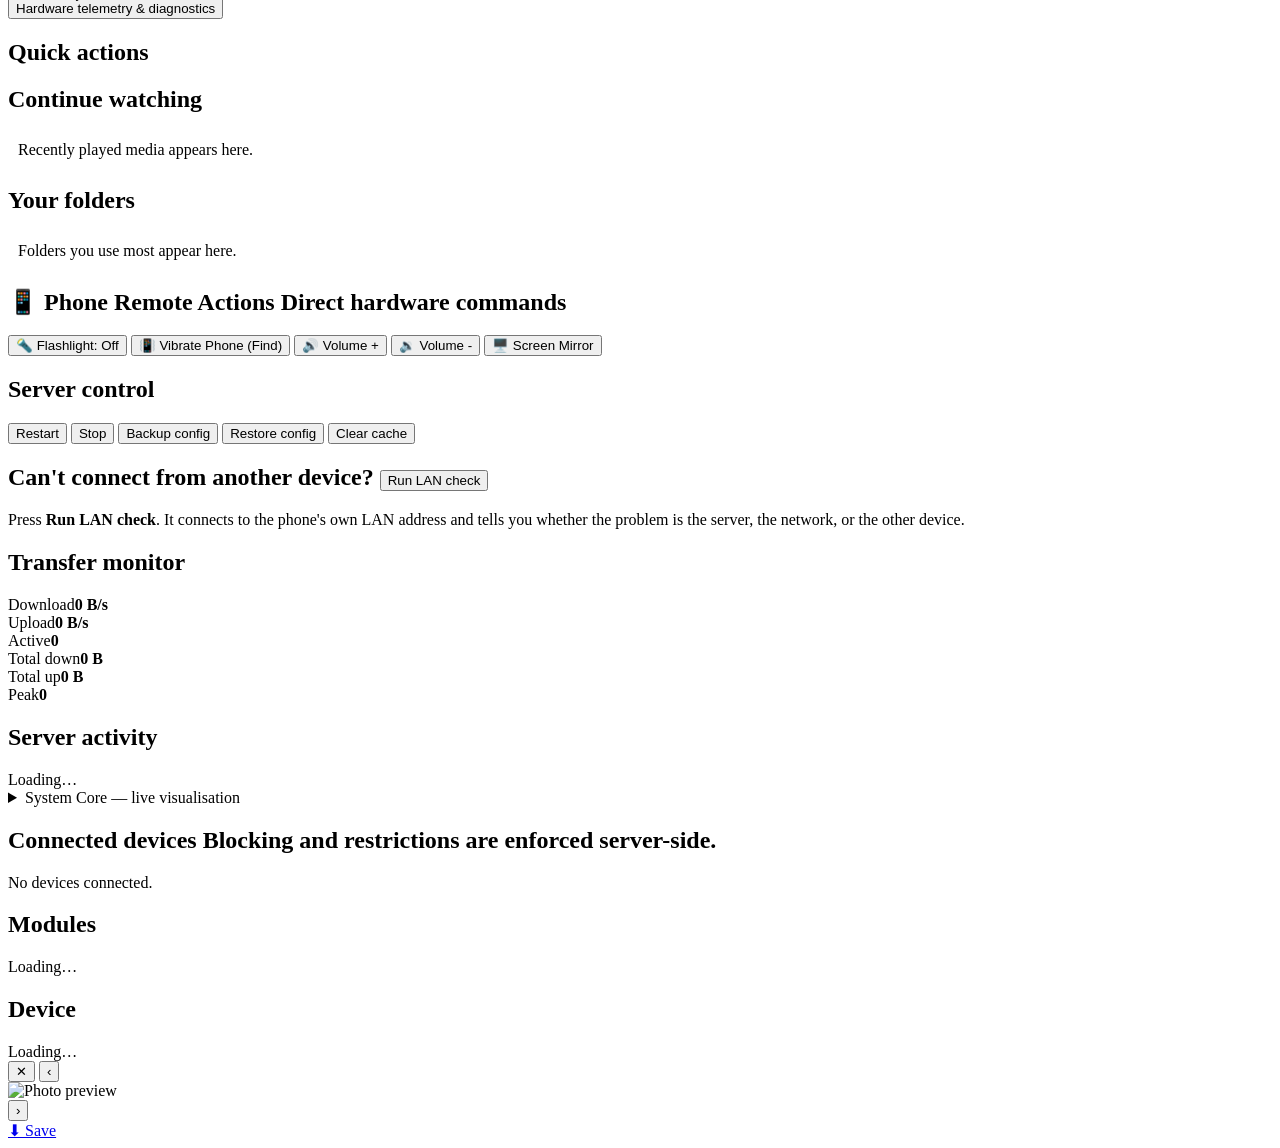
==== commit d6179d42: "redesign: real visual system for the web dashboard The previous pass shipped a motion library and ca" ====
--- a/app/src/main/assets/dashboard/index.html
+++ b/app/src/main/assets/dashboard/index.html
@@ -8,6 +8,7 @@
   <link rel="stylesheet" href="/theme-pro.css" />
   <link rel="stylesheet" href="/animations.css" />
   <link rel="stylesheet" href="/motion.css" />
+  <link rel="stylesheet" href="/design.css" />
   <link rel="manifest" href="/manifest.webmanifest" />
   <meta name="theme-color" content="#0c1015" />
   <link rel="icon" type="image/png" href="/icon-192.png" />
@@ -80,7 +81,7 @@
       <!-- 1. Movies & Video Cinema Shelf -->
       <section class="card" id="shelf-section-videos">
         <h2>🎬 Movies &amp; Video Cinema <span class="spacer"></span><a class="hint" href="/player">Full Screen Player ➔</a></h2>
-        <div class="media-grid" id="movies-shelf" style="margin-top:10px">
+        <div class="media-grid ds-stack" id="movies-shelf">
           <div class="loading"><div class="spinner"></div>Scanning video library&hellip;</div>
         </div>
       </section>
@@ -89,7 +90,7 @@
       <section class="card" id="shelf-section-audio">
         <h2>🎵 Music &amp; Audio Lounge <span class="spacer"></span><span class="hint">Background audio playback</span></h2>
         <!-- Docked audio player card -->
-        <div class="audio-dock" style="margin-top:10px">
+        <div class="audio-dock ds-stack">
           <div class="audio-dock-head">
             <div class="audio-dock-art">🎧</div>
             <div class="audio-dock-meta">
@@ -108,7 +109,7 @@
           <audio id="docked-audio-tag" preload="metadata" style="display:none"></audio>
         </div>
         <!-- Playlist list -->
-        <div class="audio-playlist-box" id="audio-playlist" style="margin-top:10px">
+        <div class="audio-playlist-box ds-stack" id="audio-playlist">
           <div class="loading"><div class="spinner"></div>Loading music playlist&hellip;</div>
         </div>
       </section>
@@ -116,7 +117,7 @@
       <!-- 3. Photo Memories Gallery -->
       <section class="card" id="shelf-section-photos">
         <h2>📸 Photo Memories Gallery <span class="spacer"></span><button class="btn btn-micro ghost" id="btn-slideshow-toggle" type="button">▶ Start Slideshow</button></h2>
-        <div class="photos-grid" id="photos-grid" style="margin-top:10px">
+        <div class="photos-grid ds-stack" id="photos-grid">
           <div class="loading"><div class="spinner"></div>Loading photo memories&hellip;</div>
         </div>
       </section>
@@ -127,14 +128,14 @@
       <!-- Universal Shared Clipboard -->
       <section class="card">
         <h2>📋 Universal Shared Clipboard <span class="spacer"></span><span class="hint">Instant cross-device copy/paste on LAN</span></h2>
-        <div class="clip-live-box" style="margin-top:10px">
+        <div class="clip-live-box ds-stack">
           <div class="clip-live-content" id="clip-live-text">Reading clipboard…</div>
           <div class="clip-live-footer">
             <span class="clip-live-meta" id="clip-live-meta">Live sync active</span>
             <button class="btn btn-primary btn-micro" id="clip-copy-btn" type="button">📋 Copy to My Device</button>
           </div>
         </div>
-        <div class="row" style="margin-top:10px;gap:8px">
+        <div class="row ds-stack">
           <input class="input" id="clip-input" placeholder="Paste link, OTP, code snippet or text to drop to all devices…" style="flex:1" />
           <button class="btn btn-primary" id="clip-send-btn" type="button">⚡ Drop to All</button>
         </div>
@@ -146,7 +147,7 @@
         <!-- Zero-Data LAN Chat Room -->
         <section class="card" style="display:flex;flex-direction:column">
           <h2>💬 LAN Live Chat <span class="spacer"></span><span class="hint">Zero internet · Local Wi-Fi chat</span></h2>
-          <div class="chat-container" style="margin-top:8px">
+          <div class="chat-container ds-stack-sm">
             <div class="chat-header">
               <span>Chatting as: <b id="chat-my-nick" style="color:var(--accent)">Guest</b></span>
               <input id="chat-nickname-input" placeholder="Change nickname" style="width:120px;height:24px;font-size:11px;background:var(--bg);border:1px solid var(--border);border-radius:3px;padding:0 6px;color:var(--text)" />
@@ -191,7 +192,7 @@
               <button class="btn btn-primary btn-micro" id="wall-submit-note" type="button">Post Notice</button>
             </div>
           </div>
-          <div class="wall-notes-grid" id="wall-notes-grid" style="margin-top:8px">
+          <div class="wall-notes-grid ds-stack-sm" id="wall-notes-grid">
             <div class="loading"><div class="spinner"></div>Loading notices&hellip;</div>
           </div>
         </section>
@@ -204,7 +205,7 @@
         <!-- Document Library List -->
         <section class="card" style="flex:1;max-width:320px">
           <h2>📚 Documents &amp; Books <span class="spacer"></span><a class="hint" href="/files">Browse Files ➔</a></h2>
-          <div class="list" id="reader-doc-list" style="margin-top:8px;max-height:480px;overflow-y:auto">
+          <div class="list ds-stack-sm" id="reader-doc-list" style="max-height:480px;overflow-y:auto">
             <div class="loading"><div class="spinner"></div>Scanning documents&hellip;</div>
           </div>
         </section>
@@ -233,10 +234,10 @@
       </div>
 
       <!-- Shared Scratchpad -->
-      <section class="card" style="margin-top:12px">
+      <section class="card ds-stack">
         <h2>📝 Shared Scratchpad &amp; Code Notes <span class="spacer"></span><span class="hint" id="scratchpad-meta">Synced on server</span></h2>
         <textarea class="scratchpad-area" id="scratchpad-textarea" placeholder="Write quick notes, draft messages, or paste code snippets here. Saved directly on LocalHub server!"></textarea>
-        <div class="row" style="margin-top:8px">
+        <div class="row ds-stack-sm">
           <button class="btn btn-primary" id="scratchpad-save" type="button">💾 Save to Server</button>
         </div>
       </section>
@@ -260,14 +261,14 @@
               <span class="vital-label">💾 Device Storage</span>
               <span class="vital-sub" id="storage-summary">Reading storage…</span>
             </div>
-            <div class="bar" style="margin-top:6px;height:7px"><div class="bar-fill" id="storage-bar" style="width:0%"></div></div>
+            <div class="bar ds-stack-sm" style="height:7px"><div class="bar-fill" id="storage-bar" style="width:0%"></div></div>
           </div>
           <div class="vital-item" style="max-width:180px">
             <div class="vital-head">
               <span class="vital-label">🔋 Battery</span>
               <span class="vital-sub" id="battery-summary">—</span>
             </div>
-            <div class="bar" style="margin-top:6px;height:7px"><div class="bar-fill" id="battery-bar" style="width:0%;background:var(--success)"></div></div>
+            <div class="bar ds-stack-sm" style="height:7px"><div class="bar-fill" id="battery-bar" style="width:0%;background:var(--success)"></div></div>
           </div>
         </div>
       </section>
@@ -278,7 +279,7 @@
         <div id="connect-body">
           <div class="loading"><div class="spinner"></div>Loading&hellip;</div>
         </div>
-        <div class="row" style="margin-top:10px;gap:14px;flex-wrap:wrap">
+        <div class="row ds-stack" style="flex-wrap:wrap">
           <span class="hint">Address <b id="sb-ip" style="font-family:var(--mono);color:var(--text-dim)">—</b></span>
           <span class="hint">Port <b id="sb-port" style="font-family:var(--mono);color:var(--text-dim)">—</b></span>
           <span class="hint">Restarts <b id="sb-restarts" style="font-family:var(--mono);color:var(--text-dim)">—</b></span>
@@ -298,7 +299,7 @@
         </div>
         <div class="quickdrop-progress" id="quickdrop-progress" style="display:none">
           <div class="row"><span id="quickdrop-status">Sending file…</span><span class="spacer"></span><span id="quickdrop-pct">0%</span></div>
-          <div class="bar" style="margin-top:5px;height:6px"><div class="bar-fill" id="quickdrop-bar" style="width:0%"></div></div>
+          <div class="bar ds-stack-sm" style="height:6px"><div class="bar-fill" id="quickdrop-bar" style="width:0%"></div></div>
         </div>
       </section>
 
@@ -357,14 +358,14 @@
       <!-- Remote Phone Control (Torch, Vibrate/Find, Volume, Screen Mirror) -->
       <section class="card admin-only" id="remote-control-card">
         <h2>📱 Phone Remote Actions <span class="spacer"></span><span class="hint">Direct hardware commands</span></h2>
-        <div class="ctrl-row" style="margin-top:4px">
+        <div class="ctrl-row ds-stack-sm">
           <button class="btn" id="btn-torch" type="button">🔦 Flashlight: Off</button>
           <button class="btn" id="btn-vibrate" type="button">📳 Vibrate Phone (Find)</button>
           <button class="btn" id="btn-volume-up" type="button">🔊 Volume +</button>
           <button class="btn" id="btn-volume-down" type="button">🔉 Volume -</button>
           <button class="btn" id="btn-mirror" type="button">🖥️ Screen Mirror</button>
         </div>
-        <div id="remote-action-status" class="hint" style="margin-top:8px"></div>
+        <div id="remote-action-status" class="hint ds-stack-sm"></div>
       </section>
 
       <section class="card admin-only" id="server-control-card">
@@ -377,7 +378,7 @@
           <button class="btn btn-ghost" data-cmd="restore">Restore config</button>
           <button class="btn btn-ghost" data-cmd="clear-cache">Clear cache</button>
         </div>
-        <div id="ctrl-status" class="hint" style="margin-top:8px"></div>
+        <div id="ctrl-status" class="hint ds-stack-sm"></div>
       </section>
 
       <!-- LAN reachability self-test. Answers the single most common support
@@ -420,7 +421,7 @@
           <div class="core-stage" style="position:relative;width:100%;height:min(52vh,380px);min-height:280px;border-radius:6px;overflow:hidden;background:var(--bg-2)">
             <canvas data-core id="core-embed" style="width:100%;height:100%;display:block"></canvas>
           </div>
-          <div class="hint" style="margin-top:8px">
+          <div class="hint ds-stack-sm">
             <span class="dot on" id="core-dot"></span>
             <span id="core-info">loading…</span> — connected clients orbit · CPU / RAM / storage arcs · drag to rotate
           </div>
@@ -430,7 +431,7 @@
       <section class="card admin-only">
         <h2>Connected devices <span class="spacer"></span><span class="hint" style="text-transform:none;letter-spacing:0">Blocking and restrictions are enforced server-side.</span></h2>
         <div id="devices" class="list">No devices connected.</div>
-        <div id="device-policy" style="margin-top:12px"></div>
+        <div id="device-policy" class="ds-stack"></div>
       </section>
 
       <div class="lh-cols">
@@ -460,7 +461,7 @@
             <button class="chip" id="download-logs">Download</button>
             <button class="chip btn-danger" id="clear-logs">Clear</button>
           </div>
-          <div id="logs" class="logs" style="margin-top:10px"></div>
+          <div id="logs" class="logs ds-stack"></div>
         </div>
       </details>
 
@@ -530,6 +531,17 @@
       });
       try { sessionStorage.setItem('lh_active_tab', name); } catch (e) {}
     }
+    // Entrance: the cards of the active pane arrive one after another. This is
+    // the first thing anyone sees, so it is where the redesign has to be
+    // obvious - a page that assembles reads as designed, not as rendered.
+    function lhEnterActive() {
+      if (!window.LH || !LH.Motion) return;
+      var active = document.querySelector('.lh-tab-pane.active');
+      if (!active) return;
+      LH.Motion.tabIn(active);
+      LH.Motion.stagger(active);
+    }
+
     var savedTab = (typeof sessionStorage !== 'undefined' && sessionStorage.getItem('lh_active_tab'));
     if (location.hash === '#system' || savedTab === 'system') {
       lhSetTab('system');
@@ -542,6 +554,7 @@
 
   <script src="/motion.js"></script>
   <script src="/nav.js"></script>
+  <script>document.addEventListener('DOMContentLoaded', function () { lhEnterActive(); });</script>
   <script src="/animations.js"></script>
   <script src="/visuals.js"></script>
   <script src="/core.js"></script>
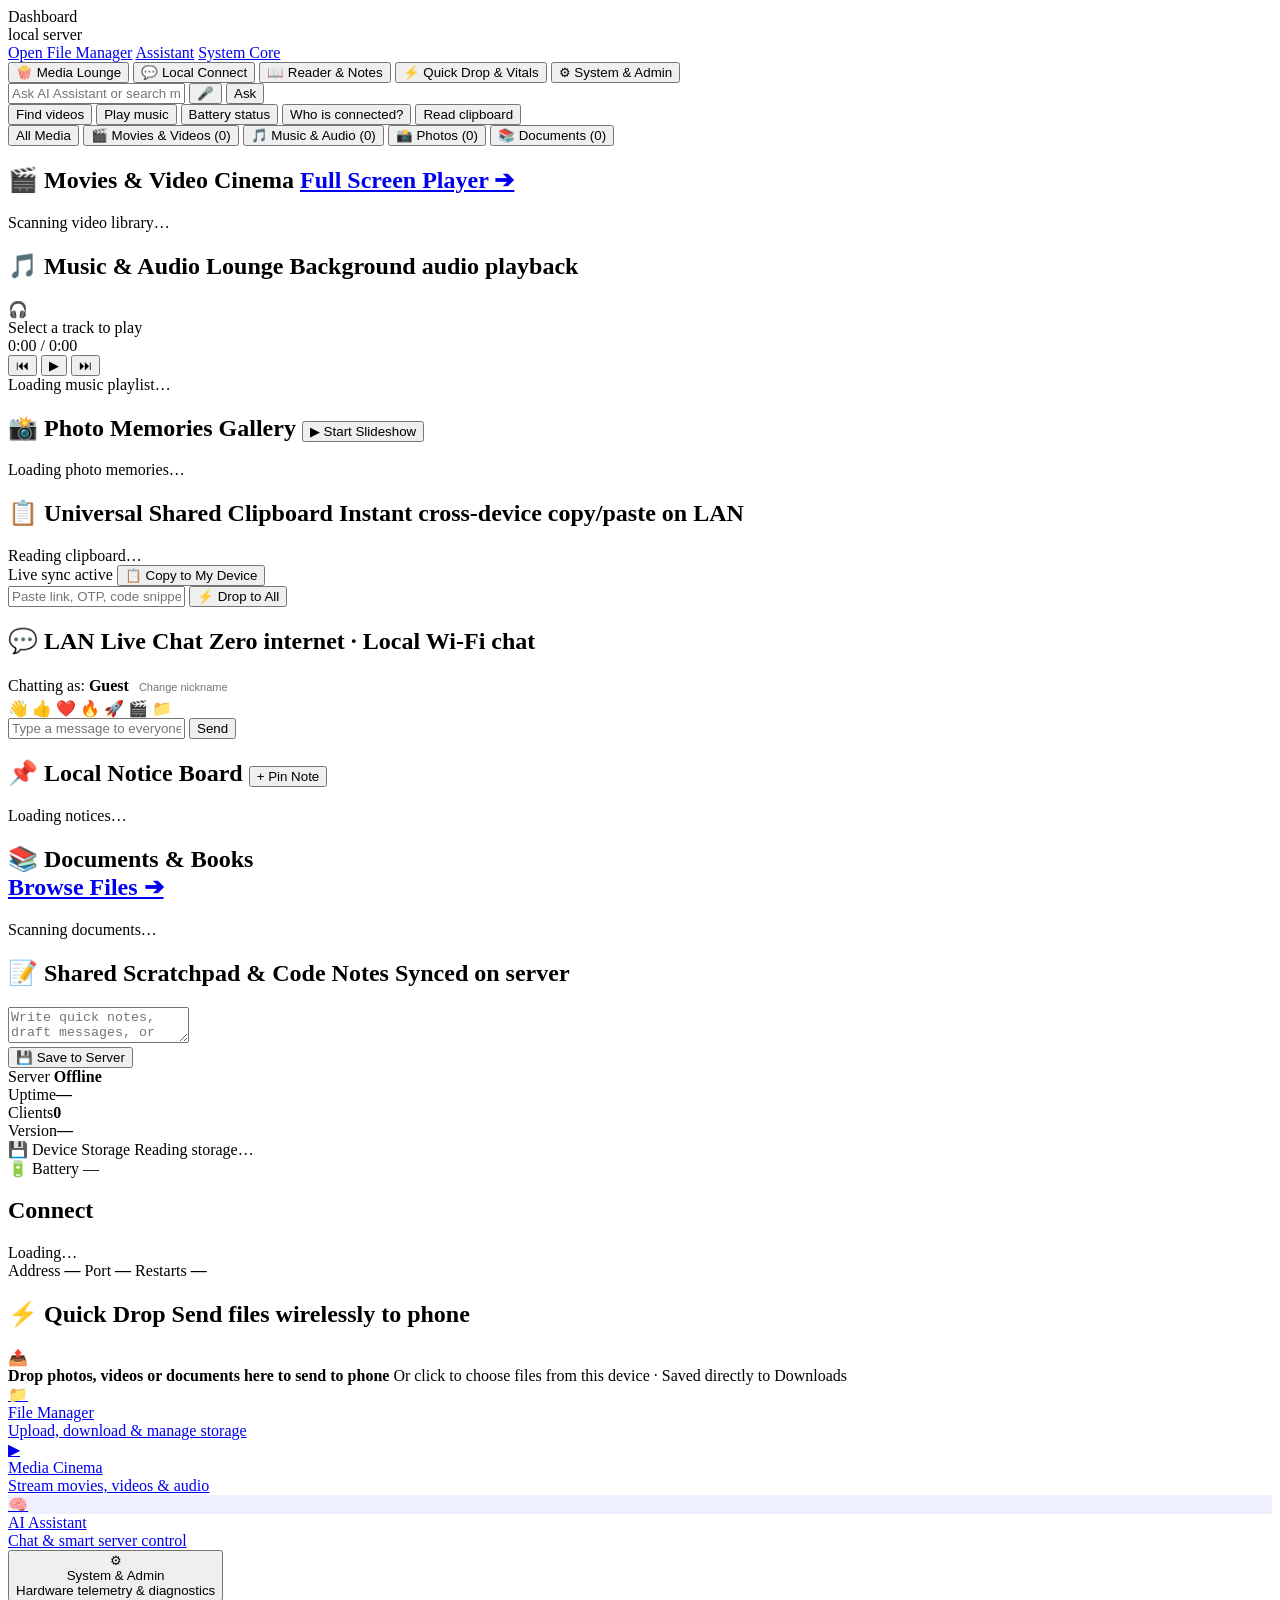
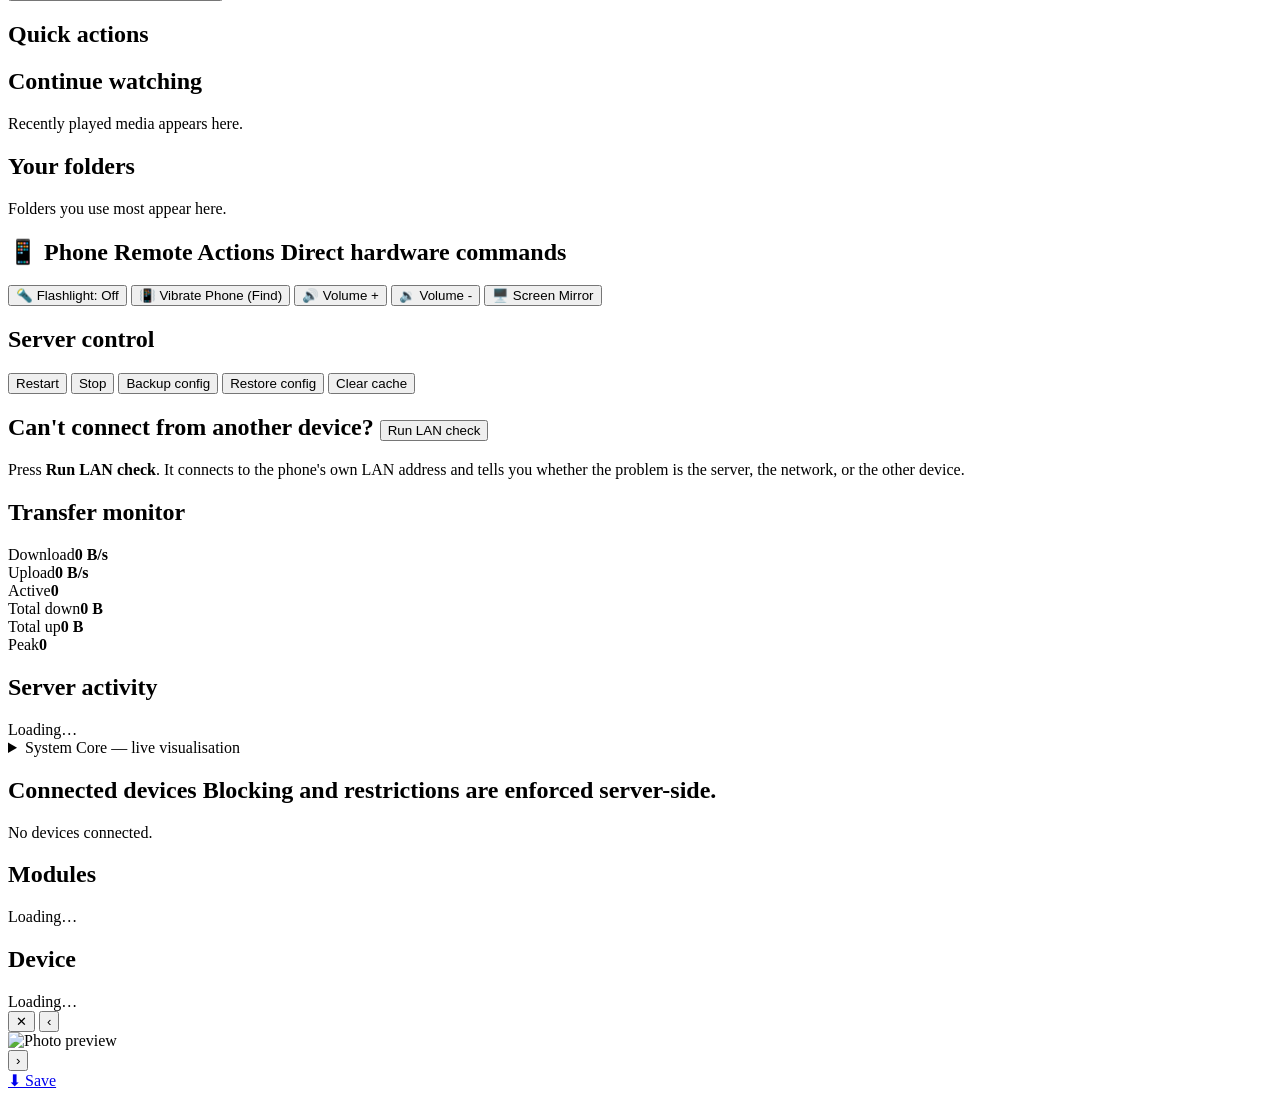
==== commit 3a099282: "redesign: apply tokens to the P1 web pages and the Android components Web P1   index.html — 51 inlin" ====
--- a/app/src/main/assets/dashboard/index.html
+++ b/app/src/main/assets/dashboard/index.html
@@ -8,7 +8,8 @@
   <link rel="stylesheet" href="/theme-pro.css" />
   <link rel="stylesheet" href="/animations.css" />
   <link rel="stylesheet" href="/motion.css" />
-  <link rel="stylesheet" href="/design.css" />
+  <link rel="stylesheet" href="/tokens.css" />
+  <link rel="stylesheet" href="/components.css" />
   <link rel="manifest" href="/manifest.webmanifest" />
   <meta name="theme-color" content="#0c1015" />
   <link rel="icon" type="image/png" href="/icon-192.png" />
@@ -70,7 +71,7 @@
       </section>
 
       <!-- Media Category Filter Pills -->
-      <div class="logtoolbar lounge-filter-bar" id="lounge-filter-bar" style="margin:4px 0 2px">
+      <div class="logtoolbar lounge-filter-bar" id="lounge-filter-bar" class="ds-stack-sm">
         <button class="chip active lf-cat" data-cat="all">All Media</button>
         <button class="chip lf-cat" data-cat="videos">🎬 Movies &amp; Videos (<span id="count-videos">0</span>)</button>
         <button class="chip lf-cat" data-cat="audio">🎵 Music &amp; Audio (<span id="count-audio">0</span>)</button>
@@ -136,7 +137,7 @@
           </div>
         </div>
         <div class="row ds-stack">
-          <input class="input" id="clip-input" placeholder="Paste link, OTP, code snippet or text to drop to all devices…" style="flex:1" />
+          <input class="input" id="clip-input" placeholder="Paste link, OTP, code snippet or text to drop to all devices…" class="flex-1" />
           <button class="btn btn-primary" id="clip-send-btn" type="button">⚡ Drop to All</button>
         </div>
         <div class="clip-history-row" id="clip-history-list"></div>
@@ -145,7 +146,7 @@
       <!-- Two column: Live LAN Chat & Sticky Wall -->
       <div class="lh-cols">
         <!-- Zero-Data LAN Chat Room -->
-        <section class="card" style="display:flex;flex-direction:column">
+        <section class="card" class="flex-col">
           <h2>💬 LAN Live Chat <span class="spacer"></span><span class="hint">Zero internet · Local Wi-Fi chat</span></h2>
           <div class="chat-container ds-stack-sm">
             <div class="chat-header">
@@ -163,8 +164,8 @@
                 <span class="chat-quick-emoji">🎬</span>
                 <span class="chat-quick-emoji">📁</span>
               </div>
-              <div class="row" style="gap:6px">
-                <input class="input" id="chat-message-input" placeholder="Type a message to everyone on Wi-Fi…" style="flex:1" />
+              <div class="row" class="row">
+                <input class="input" id="chat-message-input" placeholder="Type a message to everyone on Wi-Fi…" class="flex-1" />
                 <button class="btn btn-primary" id="chat-message-send" type="button">Send</button>
               </div>
             </div>
@@ -172,13 +173,13 @@
         </section>
 
         <!-- Sticky Notice Board / Wall -->
-        <section class="card" style="display:flex;flex-direction:column">
+        <section class="card" class="flex-col">
           <h2>📌 Local Notice Board <span class="spacer"></span><button class="btn btn-micro ghost" id="btn-wall-add" type="button">+ Pin Note</button></h2>
           <!-- Inline add note form -->
           <div id="wall-add-form" style="display:none;margin:8px 0;padding:10px;background:var(--surface-2);border-radius:var(--radius-sm);border:1px solid var(--border)">
             <input class="input" id="note-input-title" placeholder="Notice title (e.g. Wi-Fi info, Goa Trip)" style="width:100%;margin-bottom:6px" />
             <textarea class="input" id="note-input-content" placeholder="Note message..." style="width:100%;height:60px;margin-bottom:6px"></textarea>
-            <div class="row" style="gap:8px;align-items:center">
+            <div class="row" class="row">
               <select id="note-input-color" style="height:28px;background:var(--bg);border:1px solid var(--border);color:var(--text);border-radius:3px;padding:0 6px">
                 <option value="yellow">Yellow</option>
                 <option value="blue">Blue</option>
@@ -205,7 +206,7 @@
         <!-- Document Library List -->
         <section class="card" style="flex:1;max-width:320px">
           <h2>📚 Documents &amp; Books <span class="spacer"></span><a class="hint" href="/files">Browse Files ➔</a></h2>
-          <div class="list ds-stack-sm" id="reader-doc-list" style="max-height:480px;overflow-y:auto">
+          <div class="list ds-stack-sm" id="reader-doc-list" class="scroll-y">
             <div class="loading"><div class="spinner"></div>Scanning documents&hellip;</div>
           </div>
         </section>
@@ -213,8 +214,8 @@
         <!-- Document Viewer & Audiobook Pane -->
         <section class="reader-viewer-card" id="reader-viewer-pane" style="display:none">
           <div class="reader-toolbar">
-            <b id="reader-doc-title" style="font-size:13px;white-space:nowrap;overflow:hidden;text-overflow:ellipsis">Document Viewer</b>
-            <div class="row" style="gap:6px;align-items:center;flex-wrap:wrap">
+            <b id="reader-doc-title" class="ellipsis">Document Viewer</b>
+            <div class="row" class="row flex-wrap">
               <select id="reader-speed-select" class="chip" style="height:26px;padding:0 6px" title="TTS Speed">
                 <option value="0.85">0.85x</option>
                 <option value="1.0" selected>1.0x</option>
@@ -261,34 +262,34 @@
               <span class="vital-label">💾 Device Storage</span>
               <span class="vital-sub" id="storage-summary">Reading storage…</span>
             </div>
-            <div class="bar ds-stack-sm" style="height:7px"><div class="bar-fill" id="storage-bar" style="width:0%"></div></div>
+            <div class="bar ds-stack-sm" class="bar bar-lg"><div class="bar-fill" id="storage-bar" style="width:0%"></div></div>
           </div>
           <div class="vital-item" style="max-width:180px">
             <div class="vital-head">
               <span class="vital-label">🔋 Battery</span>
               <span class="vital-sub" id="battery-summary">—</span>
             </div>
-            <div class="bar ds-stack-sm" style="height:7px"><div class="bar-fill" id="battery-bar" style="width:0%;background:var(--success)"></div></div>
+            <div class="bar ds-stack-sm" class="bar bar-lg"><div class="bar-fill" id="battery-bar" style="width:0%;background:var(--success)"></div></div>
           </div>
         </div>
       </section>
 
       <!-- 3. Connect: the primary job of this page -->
       <section class="card" id="connect-card">
-        <h2>Connect <span class="spacer"></span><span class="hint" id="sb-name" style="text-transform:none;letter-spacing:0"></span></h2>
+        <h2>Connect <span class="spacer"></span><span class="hint" id="sb-name" class="no-caps"></span></h2>
         <div id="connect-body">
           <div class="loading"><div class="spinner"></div>Loading&hellip;</div>
         </div>
         <div class="row ds-stack" style="flex-wrap:wrap">
-          <span class="hint">Address <b id="sb-ip" style="font-family:var(--mono);color:var(--text-dim)">—</b></span>
-          <span class="hint">Port <b id="sb-port" style="font-family:var(--mono);color:var(--text-dim)">—</b></span>
-          <span class="hint">Restarts <b id="sb-restarts" style="font-family:var(--mono);color:var(--text-dim)">—</b></span>
+          <span class="hint">Address <b id="sb-ip" class="mono dim">—</b></span>
+          <span class="hint">Port <b id="sb-port" class="mono dim">—</b></span>
+          <span class="hint">Restarts <b id="sb-restarts" class="mono dim">—</b></span>
         </div>
       </section>
 
       <!-- 4. Quick Drop: Wireless Send to Phone -->
       <section class="card lh-drop-card" id="quickdrop-card">
-        <h2>⚡ Quick Drop <span class="spacer"></span><span class="hint" style="text-transform:none;letter-spacing:0">Send files wirelessly to phone</span></h2>
+        <h2>⚡ Quick Drop <span class="spacer"></span><span class="hint" class="no-caps">Send files wirelessly to phone</span></h2>
         <div class="quickdrop-zone" id="quickdrop-zone">
           <div class="quickdrop-icon">📤</div>
           <div class="quickdrop-text">
@@ -299,35 +300,35 @@
         </div>
         <div class="quickdrop-progress" id="quickdrop-progress" style="display:none">
           <div class="row"><span id="quickdrop-status">Sending file…</span><span class="spacer"></span><span id="quickdrop-pct">0%</span></div>
-          <div class="bar ds-stack-sm" style="height:6px"><div class="bar-fill" id="quickdrop-bar" style="width:0%"></div></div>
+          <div class="bar ds-stack-sm" class="bar"><div class="bar-fill" id="quickdrop-bar" style="width:0%"></div></div>
         </div>
       </section>
 
       <!-- Mobile-First Launchpad Grid for Easy 1-Tap navigation -->
       <div class="lh-launchpad">
         <a class="lh-launch-tile" href="/files">
-          <div class="tile-icon" style="background:rgba(76,154,255,0.15);color:#4c9aff">📁</div>
+          <div class="tile-icon" style="background:var(--info-soft);color:var(--info)">📁</div>
           <div class="tile-content">
             <div class="tile-title">File Manager</div>
             <div class="tile-desc">Upload, download &amp; manage storage</div>
           </div>
         </a>
         <a class="lh-launch-tile" href="/player">
-          <div class="tile-icon" style="background:rgba(52,211,153,0.15);color:#34d399">▶</div>
+          <div class="tile-icon" style="background:var(--success-soft);color:var(--success)">▶</div>
           <div class="tile-content">
             <div class="tile-title">Media Cinema</div>
             <div class="tile-desc">Stream movies, videos &amp; audio</div>
           </div>
         </a>
         <a class="lh-launch-tile" href="/ai/">
-          <div class="tile-icon" style="background:rgba(129,140,248,0.15);color:#818cf8">🧠</div>
+          <div class="tile-icon" style="background:rgba(139,147,255,.15);color:var(--metric-memory)">🧠</div>
           <div class="tile-content">
             <div class="tile-title">AI Assistant</div>
             <div class="tile-desc">Chat &amp; smart server control</div>
           </div>
         </a>
         <button class="lh-launch-tile" type="button" onclick="lhSetTab('system')">
-          <div class="tile-icon" style="background:rgba(240,180,41,0.15);color:#f0b429">⚙</div>
+          <div class="tile-icon" style="background:var(--warning-soft);color:var(--warning)">⚙</div>
           <div class="tile-content">
             <div class="tile-title">System &amp; Admin</div>
             <div class="tile-desc">Hardware telemetry &amp; diagnostics</div>
@@ -344,12 +345,12 @@
       <!-- User Media & Folders -->
       <section class="card user-only">
         <h2>Continue watching</h2>
-        <div id="user-media" class="list"><div class="hint" style="padding:8px 10px">Recently played media appears here.</div></div>
+        <div id="user-media" class="list"><div class="hint" class="pad-sm">Recently played media appears here.</div></div>
       </section>
 
       <section class="card user-only">
         <h2>Your folders</h2>
-        <div id="user-files" class="list"><div class="hint" style="padding:8px 10px">Folders you use most appear here.</div></div>
+        <div id="user-files" class="list"><div class="hint" class="pad-sm">Folders you use most appear here.</div></div>
       </section>
     </div>
 
@@ -388,7 +389,7 @@
           <span class="spacer"></span>
           <button class="btn btn-ghost" id="btn-netdiag" type="button">Run LAN check</button>
         </h2>
-        <div id="netdiag-body" class="hint" style="text-transform:none;letter-spacing:0">
+        <div id="netdiag-body" class="hint" class="no-caps">
           Press <b>Run LAN check</b>. It connects to the phone's own LAN address and tells you
           whether the problem is the server, the network, or the other device.
         </div>
@@ -419,7 +420,7 @@
         <summary>System Core — live visualisation</summary>
         <div class="card-body">
           <div class="core-stage" style="position:relative;width:100%;height:min(52vh,380px);min-height:280px;border-radius:6px;overflow:hidden;background:var(--bg-2)">
-            <canvas data-core id="core-embed" style="width:100%;height:100%;display:block"></canvas>
+            <canvas data-core id="core-embed" class="w-full" style="height:100%;display:block"></canvas>
           </div>
           <div class="hint ds-stack-sm">
             <span class="dot on" id="core-dot"></span>
@@ -429,7 +430,7 @@
       </details>
 
       <section class="card admin-only">
-        <h2>Connected devices <span class="spacer"></span><span class="hint" style="text-transform:none;letter-spacing:0">Blocking and restrictions are enforced server-side.</span></h2>
+        <h2>Connected devices <span class="spacer"></span><span class="hint" class="no-caps">Blocking and restrictions are enforced server-side.</span></h2>
         <div id="devices" class="list">No devices connected.</div>
         <div id="device-policy" class="ds-stack"></div>
       </section>
@@ -553,6 +554,7 @@
   </script>
 
   <script src="/motion.js"></script>
+  <script src="/components.js"></script>
   <script src="/nav.js"></script>
   <script>document.addEventListener('DOMContentLoaded', function () { lhEnterActive(); });</script>
   <script src="/animations.js"></script>
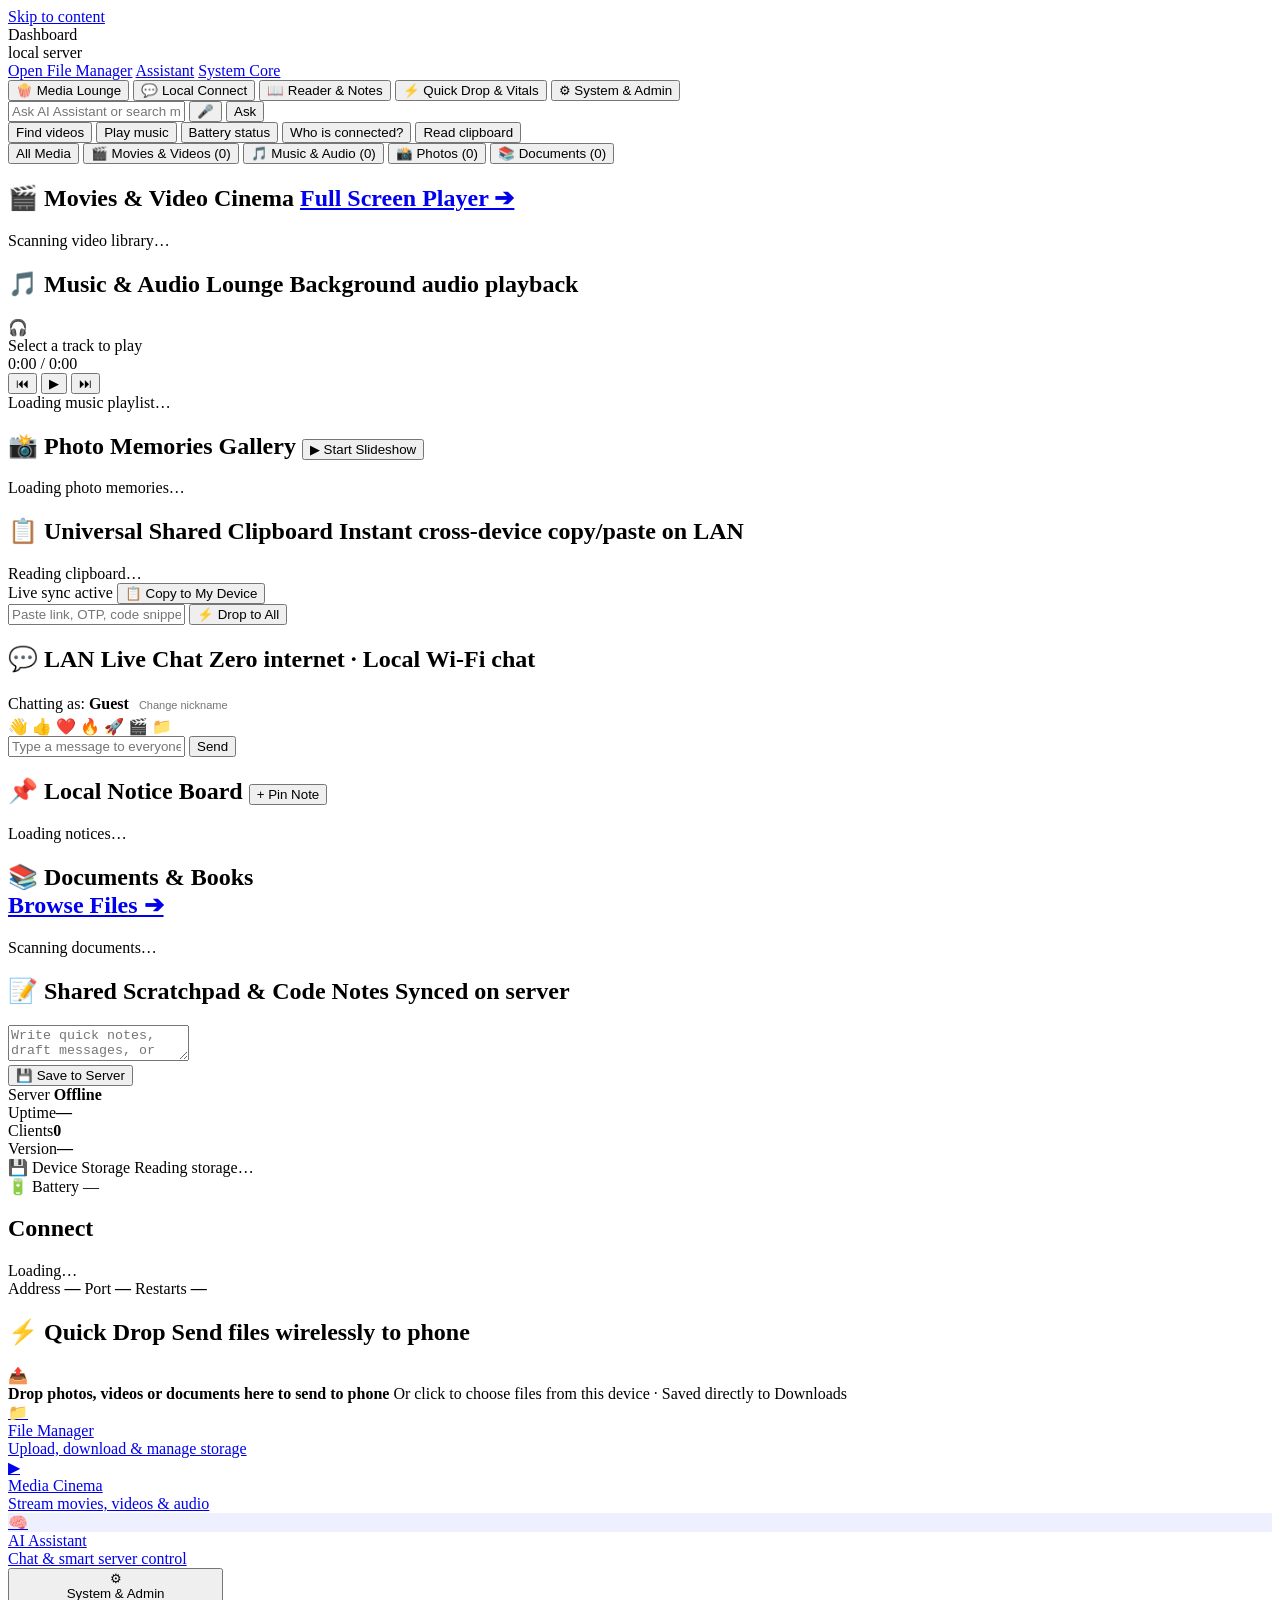
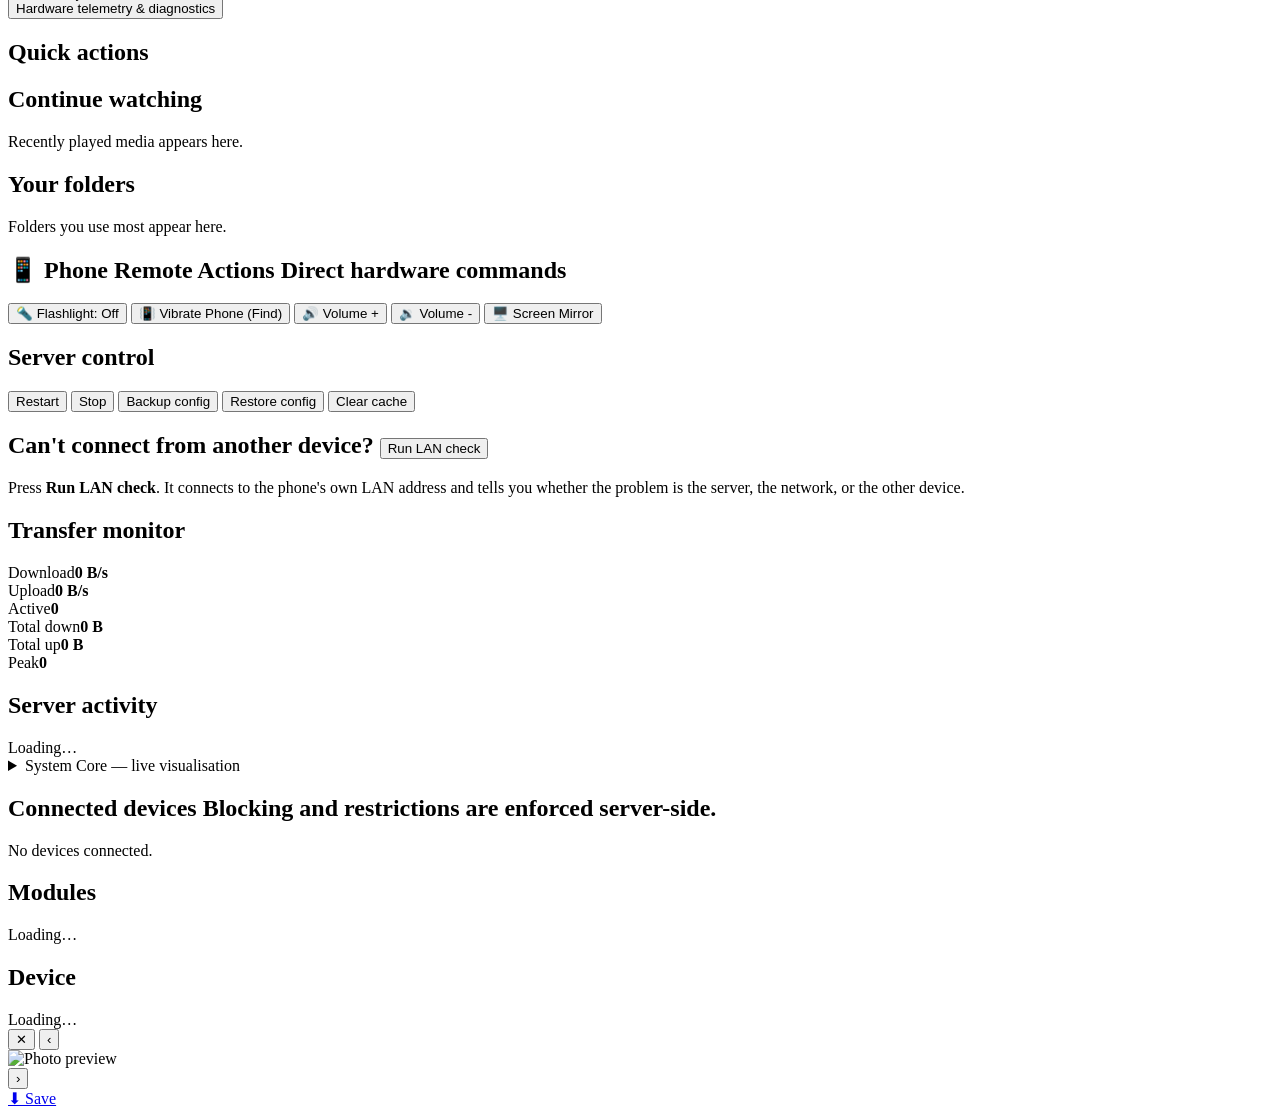
==== commit 0244f3fb: "redesign: os layer, theme-pro palette cleanup, and accessibility os/index.html   os.css declared ten" ====
--- a/app/src/main/assets/dashboard/index.html
+++ b/app/src/main/assets/dashboard/index.html
@@ -15,10 +15,11 @@
   <link rel="icon" type="image/png" href="/icon-192.png" />
 </head>
 <body class="lh-page">
+  <a class="skip-link" href="#main-content">Skip to content</a>
   <!-- Shared top navigation (rendered by /nav.js) -->
   <div id="lh-nav"></div>
 
-  <main>
+  <main id="main-content">
     <!-- Page head: what this is + the one thing you usually want to do -->
     <div class="lh-page-head">
       <div>
